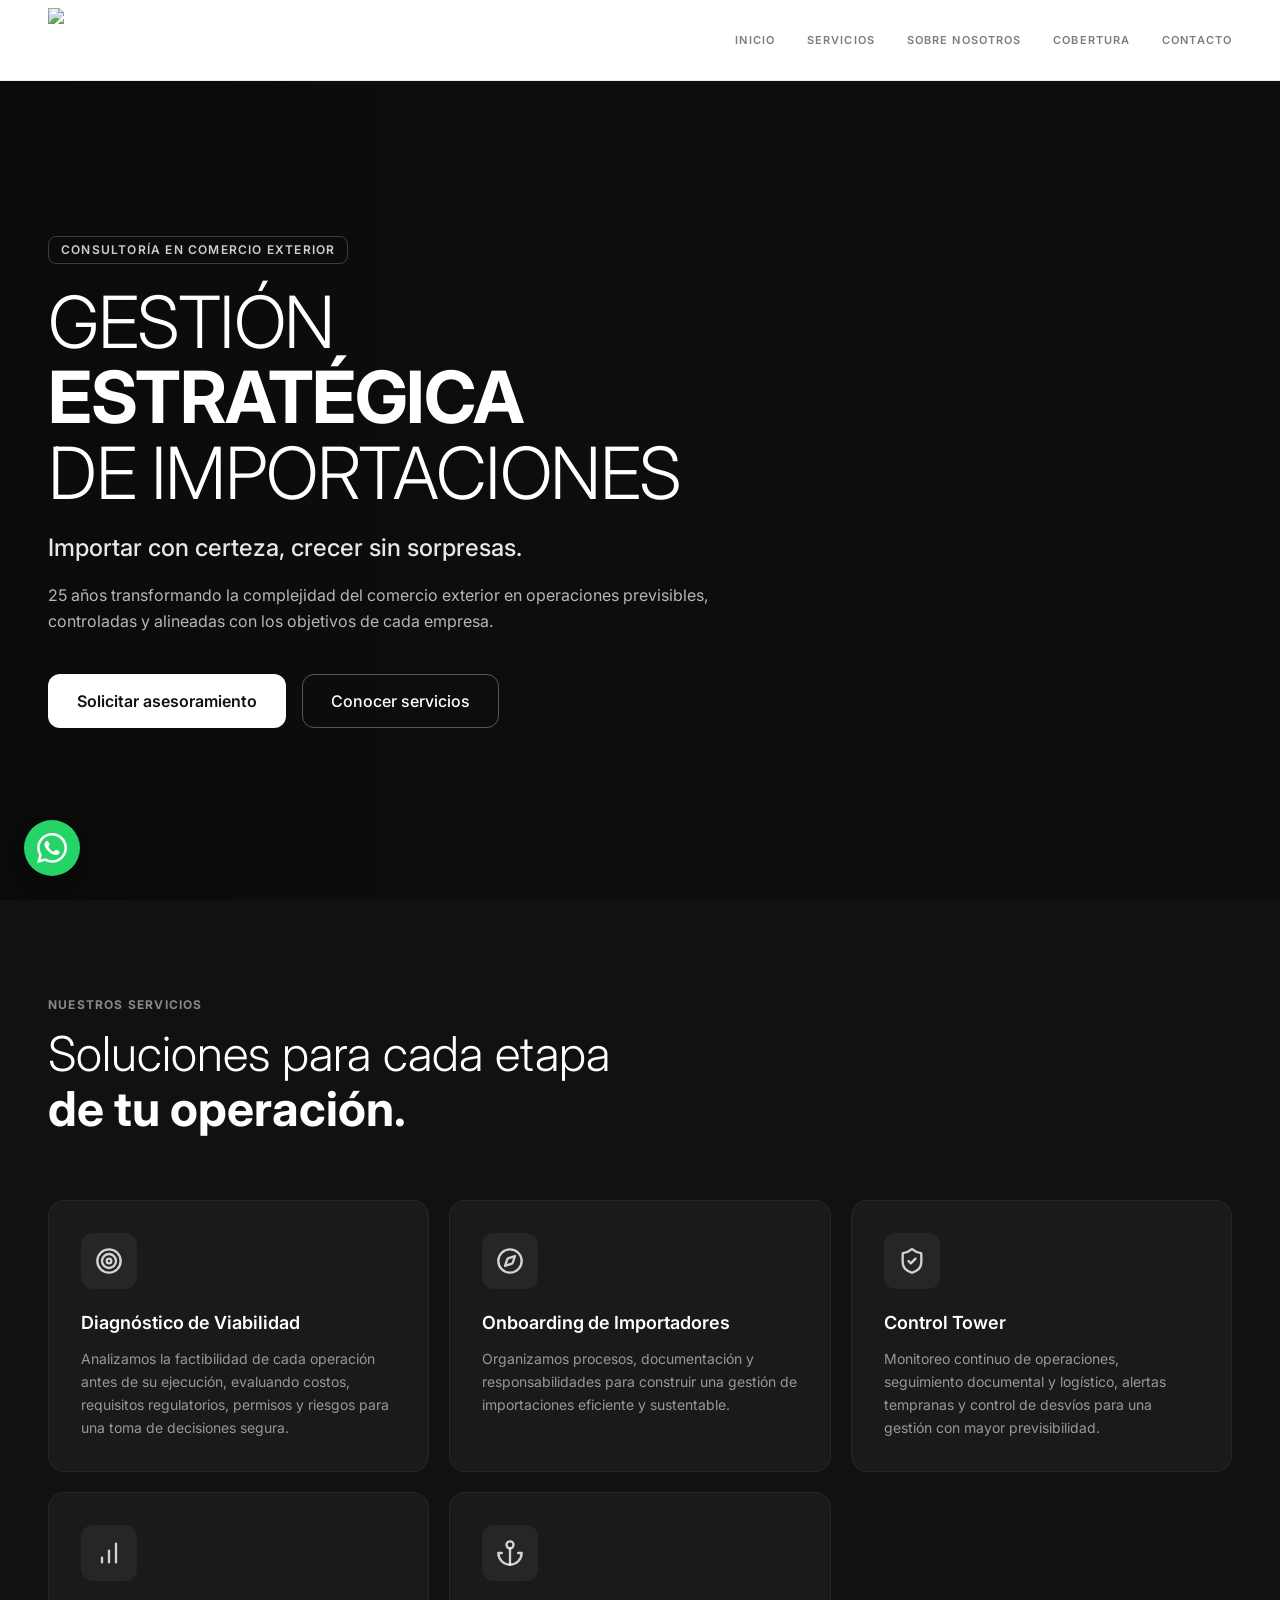
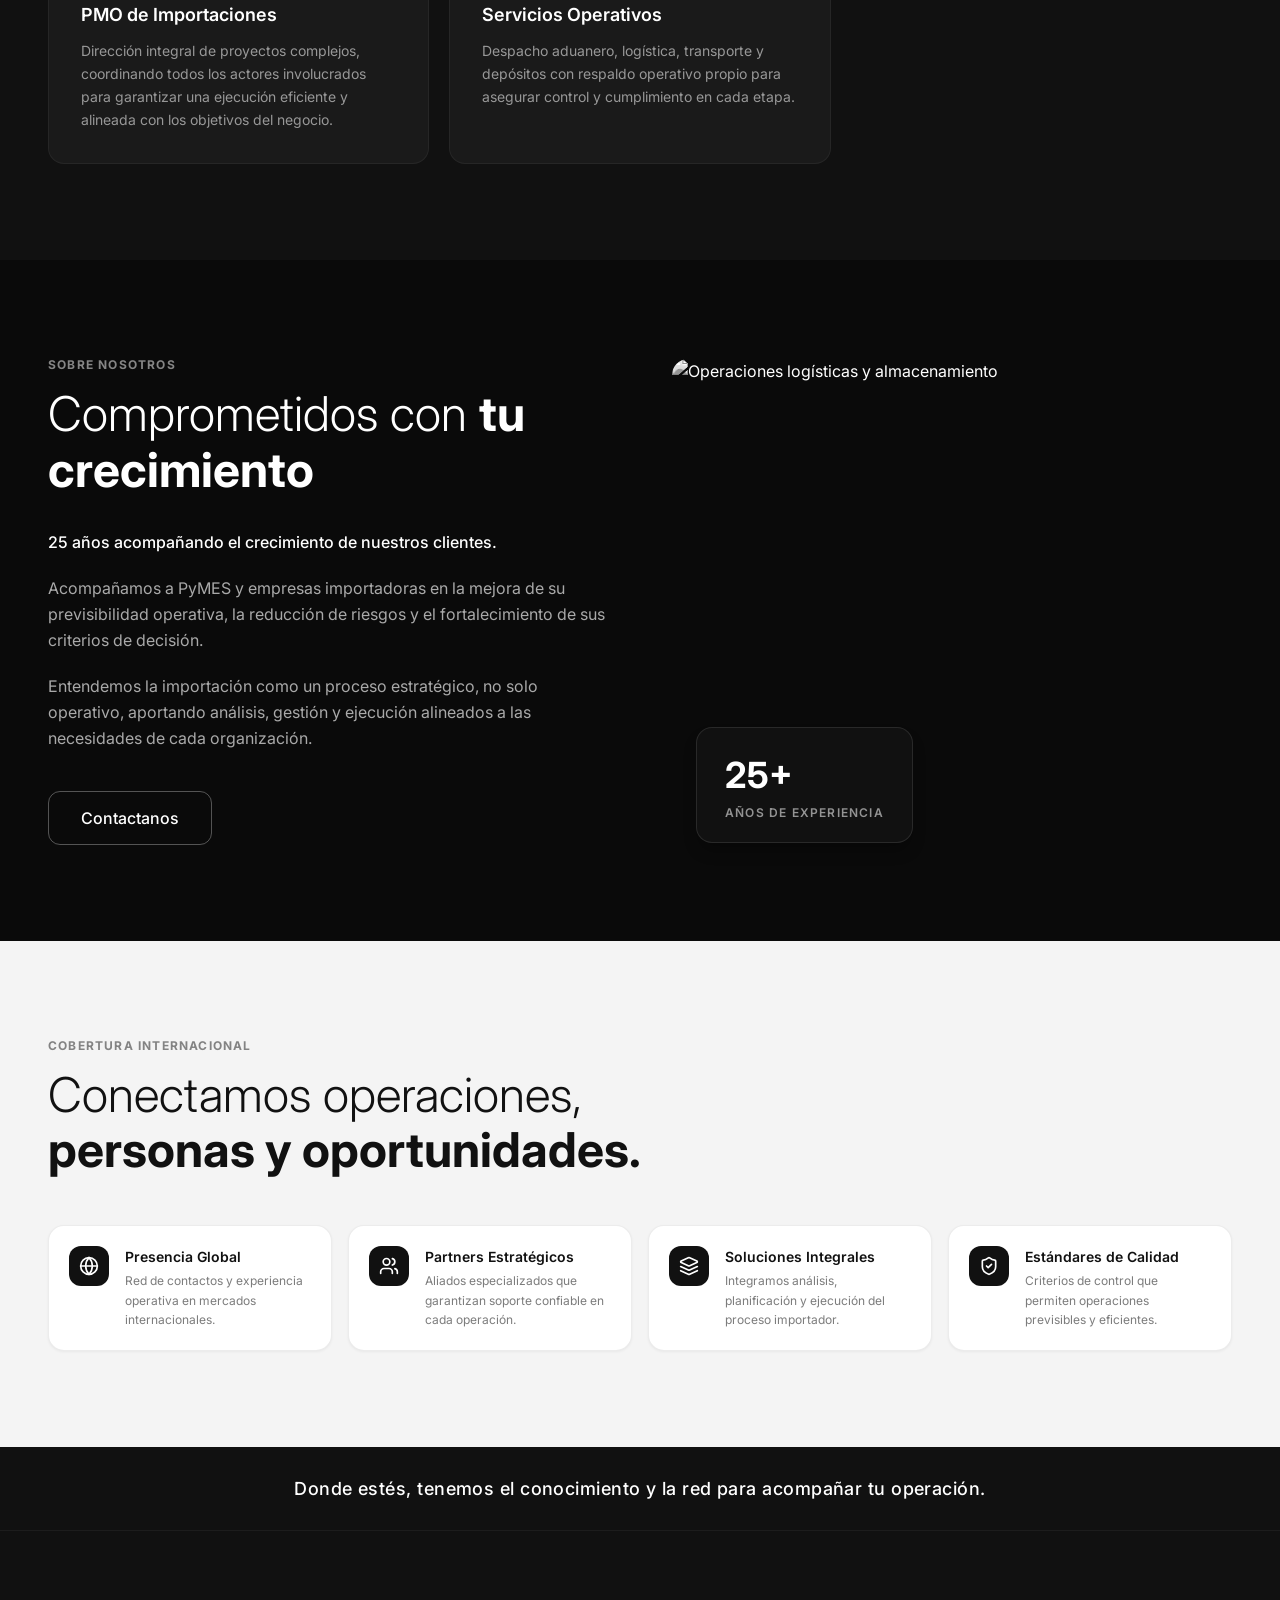
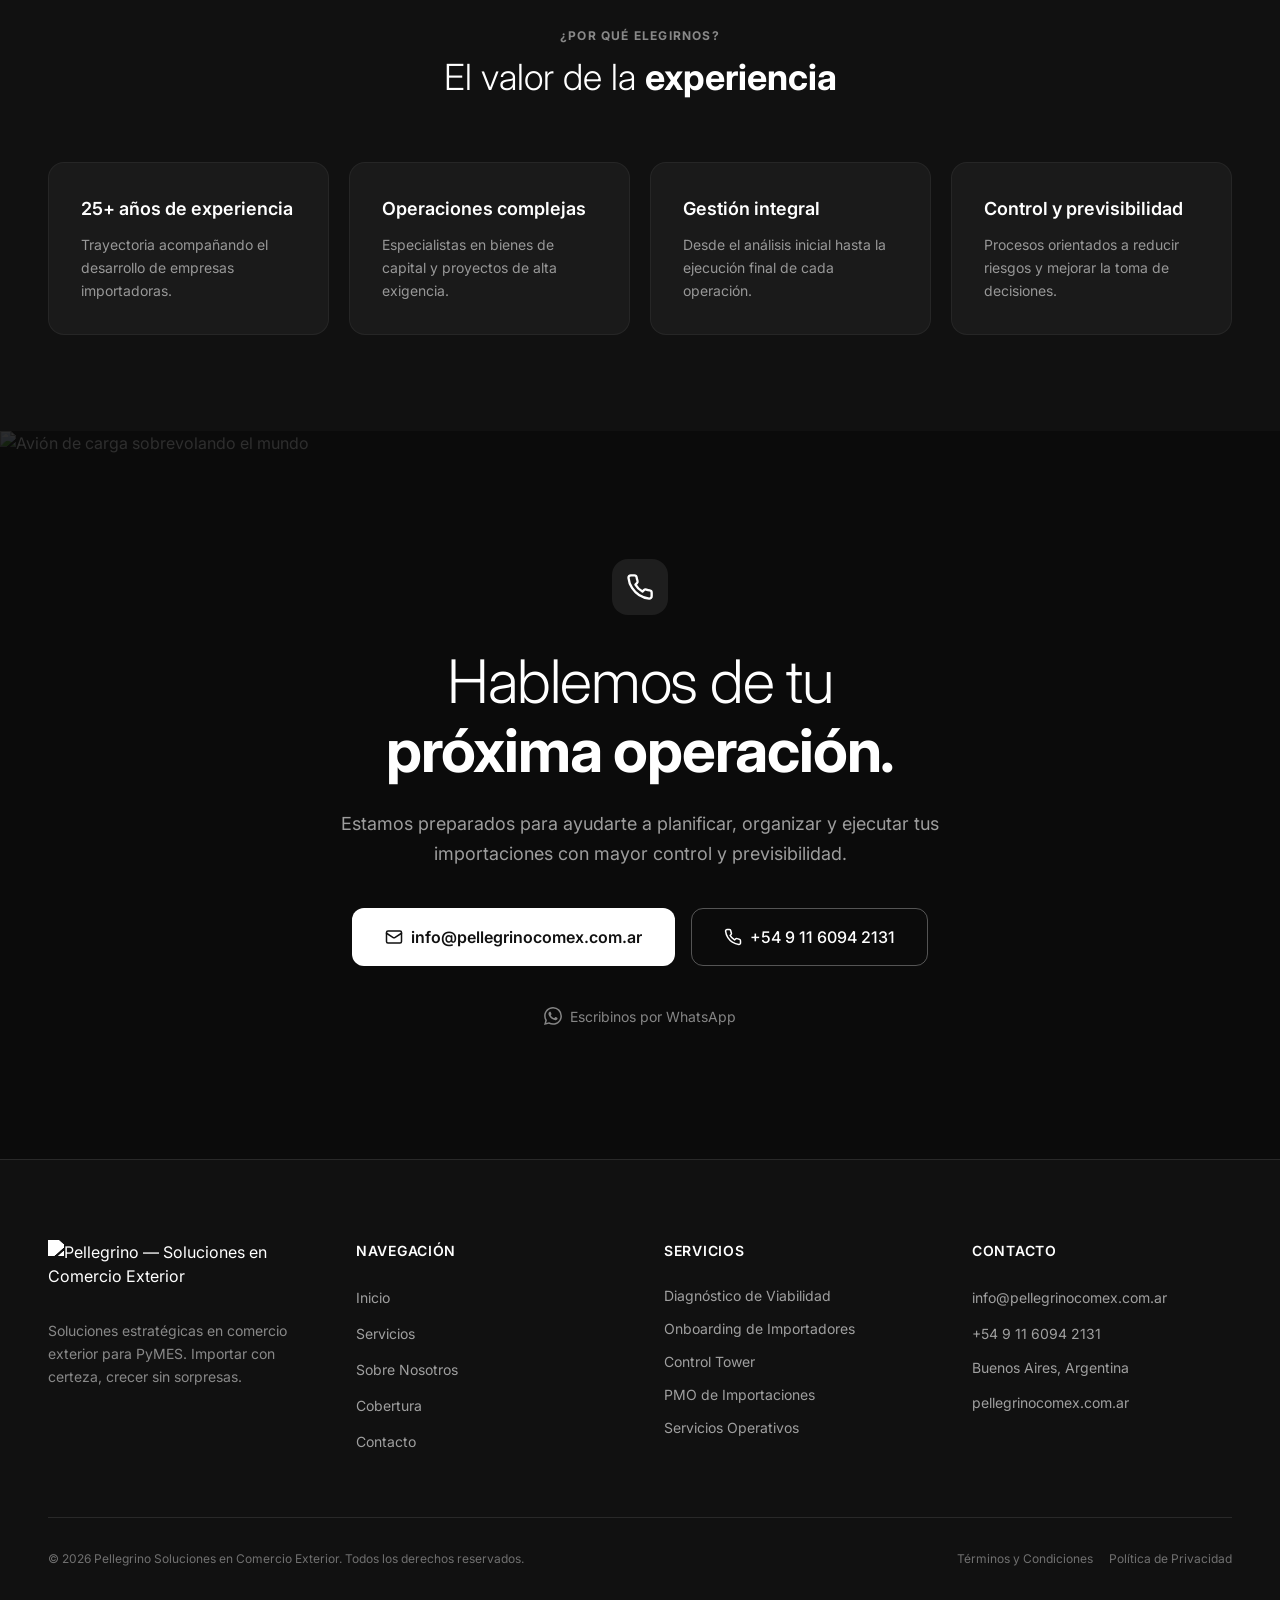
==== index.html @ 5a5967f9 "Add files via upload" ====
<!DOCTYPE html>
<html lang="es">
  <head>
    <meta charset="UTF-8" />
    <meta name="viewport" content="width=device-width, initial-scale=1.0" />
    <title>Pellegrino — Soluciones en Comercio Exterior</title>
    <meta name="description" content="25 años acompañando a PyMES en la gestión estratégica de importaciones. Importar con certeza, crecer sin sorpresas." />
    <meta name="robots" content="index, follow" />
    <meta property="og:title" content="Pellegrino — Soluciones en Comercio Exterior" />
    <meta property="og:description" content="25 años acompañando a PyMES en la gestión estratégica de importaciones." />
    <meta property="og:type" content="website" />
    <meta property="og:image" content="assets/opengraph.jpg" />
    <meta name="twitter:card" content="summary_large_image" />
    <meta name="twitter:title" content="Pellegrino — Soluciones en Comercio Exterior" />
    <meta name="twitter:description" content="25 años acompañando a PyMES en la gestión estratégica de importaciones." />
    <meta name="twitter:image" content="assets/opengraph.jpg" />
    <link rel="icon" type="image/svg+xml" href="assets/favicon.svg" />
    <link rel="preconnect" href="https://fonts.googleapis.com" />
    <link rel="preconnect" href="https://fonts.gstatic.com" crossorigin />
    <link href="https://fonts.googleapis.com/css2?family=Inter:wght@300;400;500;600;700;800&display=swap" rel="stylesheet" />
    <link rel="stylesheet" href="style.css" />
    <noscript>
      <style>
        .fade-in {
          opacity: 1 !important;
          transform: none !important;
        }
      </style>
    </noscript>
  </head>
  <body>
    <!-- ===================== NAVBAR ===================== -->
    <header class="navbar" id="navbar">
      <div class="container navbar__inner">
        <a href="#hero" class="navbar__logo" aria-label="Pellegrino — Inicio">
          <img src="assets/logo-color.png" alt="Pellegrino — Soluciones en Comercio Exterior" class="logo logo--color" />
        </a>

        <nav class="navbar__nav">
          <a href="#hero" class="navbar__link">Inicio</a>
          <a href="#servicios" class="navbar__link">Servicios</a>
          <a href="#nosotros" class="navbar__link">Sobre Nosotros</a>
          <a href="#cobertura" class="navbar__link">Cobertura</a>
          <a href="#contacto" class="navbar__link">Contacto</a>
        </nav>

        <button class="navbar__burger" id="burger" aria-label="Abrir menú" aria-expanded="false" aria-controls="mobileMenu">
          <svg class="icon-menu" width="22" height="22" viewBox="0 0 24 24" fill="none" stroke="currentColor" stroke-width="2" stroke-linecap="round" stroke-linejoin="round"><line x1="4" x2="20" y1="12" y2="12"/><line x1="4" x2="20" y1="6" y2="6"/><line x1="4" x2="20" y1="18" y2="18"/></svg>
          <svg class="icon-close" width="22" height="22" viewBox="0 0 24 24" fill="none" stroke="currentColor" stroke-width="2" stroke-linecap="round" stroke-linejoin="round"><path d="M18 6 6 18"/><path d="m6 6 12 12"/></svg>
        </button>
      </div>

      <div class="navbar__mobile" id="mobileMenu">
        <nav class="navbar__mobile-nav">
          <a href="#hero" class="navbar__mobile-link">Inicio</a>
          <a href="#servicios" class="navbar__mobile-link">Servicios</a>
          <a href="#nosotros" class="navbar__mobile-link">Sobre Nosotros</a>
          <a href="#cobertura" class="navbar__mobile-link">Cobertura</a>
          <a href="#contacto" class="navbar__mobile-link">Contacto</a>
        </nav>
      </div>
    </header>

    <!-- ===================== HERO ===================== -->
    <section id="hero" class="hero">
      <div class="hero__bg">
        <img src="assets/hero-bg.jpeg" alt="Comercio exterior — contenedores entre China y Argentina" class="hero__img" loading="eager" />
        <div class="hero__overlay-grad"></div>
        <div class="hero__overlay-dark"></div>
      </div>

      <div class="container hero__content">
        <div class="hero__inner">
          <div class="fade-in badge" data-delay="100">CONSULTORÍA EN COMERCIO EXTERIOR</div>

          <h1 class="fade-in hero__title" data-delay="200">
            GESTIÓN <span class="bold">ESTRATÉGICA</span><br />
            DE IMPORTACIONES
          </h1>

          <p class="fade-in hero__subtitle" data-delay="300">Importar con certeza, crecer sin sorpresas.</p>

          <p class="fade-in hero__desc" data-delay="400">
            25 años transformando la complejidad del comercio exterior en operaciones previsibles, controladas y alineadas con los objetivos de cada empresa.
          </p>

          <div class="fade-in hero__actions" data-delay="500">
            <a href="#contacto" class="btn btn--white">Solicitar asesoramiento</a>
            <a href="#servicios" class="btn btn--outline-light">Conocer servicios</a>
          </div>
        </div>
      </div>
    </section>

    <!-- ===================== SERVICIOS ===================== -->
    <section id="servicios" class="section section--dark">
      <div class="container">
        <div class="section__head">
          <div class="fade-in">
            <p class="eyebrow">Nuestros servicios</p>
            <h3 class="section__title">
              Soluciones para cada etapa <br />
              <span class="bold">de tu operación.</span>
            </h3>
          </div>
        </div>

        <div class="grid grid--services">
          <div class="fade-in card card--service" data-delay="0">
            <div class="card__icon">
              <svg width="28" height="28" viewBox="0 0 24 24" fill="none" stroke="currentColor" stroke-width="2" stroke-linecap="round" stroke-linejoin="round"><circle cx="12" cy="12" r="10"/><circle cx="12" cy="12" r="6"/><circle cx="12" cy="12" r="2"/></svg>
            </div>
            <h4 class="card__title">Diagnóstico de Viabilidad</h4>
            <p class="card__desc">Analizamos la factibilidad de cada operación antes de su ejecución, evaluando costos, requisitos regulatorios, permisos y riesgos para una toma de decisiones segura.</p>
          </div>

          <div class="fade-in card card--service" data-delay="80">
            <div class="card__icon">
              <svg width="28" height="28" viewBox="0 0 24 24" fill="none" stroke="currentColor" stroke-width="2" stroke-linecap="round" stroke-linejoin="round"><path d="m16.24 7.76-1.804 5.411a2 2 0 0 1-1.265 1.265L7.76 16.24l1.804-5.411a2 2 0 0 1 1.265-1.265z"/><circle cx="12" cy="12" r="10"/></svg>
            </div>
            <h4 class="card__title">Onboarding de Importadores</h4>
            <p class="card__desc">Organizamos procesos, documentación y responsabilidades para construir una gestión de importaciones eficiente y sustentable.</p>
          </div>

          <div class="fade-in card card--service" data-delay="160">
            <div class="card__icon">
              <svg width="28" height="28" viewBox="0 0 24 24" fill="none" stroke="currentColor" stroke-width="2" stroke-linecap="round" stroke-linejoin="round"><path d="M20 13c0 5-3.5 7.5-7.66 8.95a1 1 0 0 1-.67-.01C7.5 20.5 4 18 4 13V6a1 1 0 0 1 1-1c2 0 4.5-1.2 6.24-2.72a1.17 1.17 0 0 1 1.52 0C14.51 3.81 17 5 19 5a1 1 0 0 1 1 1z"/><path d="m9 12 2 2 4-4"/></svg>
            </div>
            <h4 class="card__title">Control Tower</h4>
            <p class="card__desc">Monitoreo continuo de operaciones, seguimiento documental y logístico, alertas tempranas y control de desvíos para una gestión con mayor previsibilidad.</p>
          </div>

          <div class="fade-in card card--service" data-delay="240">
            <div class="card__icon">
              <svg width="28" height="28" viewBox="0 0 24 24" fill="none" stroke="currentColor" stroke-width="2" stroke-linecap="round" stroke-linejoin="round"><line x1="12" x2="12" y1="20" y2="10"/><line x1="18" x2="18" y1="20" y2="4"/><line x1="6" x2="6" y1="20" y2="16"/></svg>
            </div>
            <h4 class="card__title">PMO de Importaciones</h4>
            <p class="card__desc">Dirección integral de proyectos complejos, coordinando todos los actores involucrados para garantizar una ejecución eficiente y alineada con los objetivos del negocio.</p>
          </div>

          <div class="fade-in card card--service" data-delay="320">
            <div class="card__icon">
              <svg width="28" height="28" viewBox="0 0 24 24" fill="none" stroke="currentColor" stroke-width="2" stroke-linecap="round" stroke-linejoin="round"><circle cx="12" cy="5" r="3"/><line x1="12" x2="12" y1="22" y2="8"/><path d="M5 12H2a10 10 0 0 0 20 0h-3"/></svg>
            </div>
            <h4 class="card__title">Servicios Operativos</h4>
            <p class="card__desc">Despacho aduanero, logística, transporte y depósitos con respaldo operativo propio para asegurar control y cumplimiento en cada etapa.</p>
          </div>
        </div>
      </div>
    </section>

    <!-- ===================== SOBRE NOSOTROS ===================== -->
    <section id="nosotros" class="section section--darker">
      <div class="container">
        <div class="about">
          <div class="about__text">
            <div class="fade-in">
              <p class="eyebrow">SOBRE NOSOTROS</p>
              <h3 class="section__title">Comprometidos con <span class="bold">tu crecimiento</span></h3>

              <div class="about__paras">
                <p><strong>25 años acompañando el crecimiento de nuestros clientes.</strong></p>
                <p>Acompañamos a PyMES y empresas importadoras en la mejora de su previsibilidad operativa, la reducción de riesgos y el fortalecimiento de sus criterios de decisión.</p>
                <p>Entendemos la importación como un proceso estratégico, no solo operativo, aportando análisis, gestión y ejecución alineados a las necesidades de cada organización.</p>
              </div>

              <a href="#contacto" class="btn btn--outline-light-hover">Contactanos</a>
            </div>
          </div>

          <div class="about__media">
            <div class="fade-in" data-direction="left">
              <div class="about__image-wrap">
                <div class="about__image">
                  <img src="https://images.unsplash.com/photo-1586528116311-ad8dd3c8310d?w=900&q=85&auto=format&fit=crop" alt="Operaciones logísticas y almacenamiento" />
                  <div class="about__image-grad"></div>
                </div>
                <div class="about__badge">
                  <div class="about__badge-num">25+</div>
                  <div class="about__badge-label">Años de experiencia</div>
                </div>
              </div>
            </div>
          </div>
        </div>
      </div>
    </section>

    <!-- ===================== COBERTURA ===================== -->
    <section id="cobertura" class="cobertura">
      <div class="container cobertura__inner">
        <div class="cobertura__head">
          <div class="fade-in">
            <p class="eyebrow eyebrow--dark">COBERTURA INTERNACIONAL</p>
            <h3 class="cobertura__title">
              Conectamos operaciones, <br />
              <span class="bold">personas y oportunidades.</span>
            </h3>
          </div>
        </div>

        <div class="grid grid--coverage">
          <div class="fade-in cov-tile" data-delay="0">
            <div class="cov-tile__icon">
              <svg width="20" height="20" viewBox="0 0 24 24" fill="none" stroke="currentColor" stroke-width="2" stroke-linecap="round" stroke-linejoin="round"><circle cx="12" cy="12" r="10"/><path d="M12 2a14.5 14.5 0 0 0 0 20 14.5 14.5 0 0 0 0-20"/><path d="M2 12h20"/></svg>
            </div>
            <div>
              <div class="cov-tile__title">Presencia Global</div>
              <div class="cov-tile__desc">Red de contactos y experiencia operativa en mercados internacionales.</div>
            </div>
          </div>

          <div class="fade-in cov-tile" data-delay="80">
            <div class="cov-tile__icon">
              <svg width="20" height="20" viewBox="0 0 24 24" fill="none" stroke="currentColor" stroke-width="2" stroke-linecap="round" stroke-linejoin="round"><path d="M16 21v-2a4 4 0 0 0-4-4H6a4 4 0 0 0-4 4v2"/><circle cx="9" cy="7" r="4"/><path d="M22 21v-2a4 4 0 0 0-3-3.87"/><path d="M16 3.13a4 4 0 0 1 0 7.75"/></svg>
            </div>
            <div>
              <div class="cov-tile__title">Partners Estratégicos</div>
              <div class="cov-tile__desc">Aliados especializados que garantizan soporte confiable en cada operación.</div>
            </div>
          </div>

          <div class="fade-in cov-tile" data-delay="160">
            <div class="cov-tile__icon">
              <svg width="20" height="20" viewBox="0 0 24 24" fill="none" stroke="currentColor" stroke-width="2" stroke-linecap="round" stroke-linejoin="round"><path d="m12.83 2.18a2 2 0 0 0-1.66 0L2.6 6.08a1 1 0 0 0 0 1.83l8.58 3.91a2 2 0 0 0 1.66 0l8.58-3.9a1 1 0 0 0 0-1.83Z"/><path d="m22 17.65-9.17 4.16a2 2 0 0 1-1.66 0L2 17.65"/><path d="m22 12.65-9.17 4.16a2 2 0 0 1-1.66 0L2 12.65"/></svg>
            </div>
            <div>
              <div class="cov-tile__title">Soluciones Integrales</div>
              <div class="cov-tile__desc">Integramos análisis, planificación y ejecución del proceso importador.</div>
            </div>
          </div>

          <div class="fade-in cov-tile" data-delay="240">
            <div class="cov-tile__icon">
              <svg width="20" height="20" viewBox="0 0 24 24" fill="none" stroke="currentColor" stroke-width="2" stroke-linecap="round" stroke-linejoin="round"><path d="M20 13c0 5-3.5 7.5-7.66 8.95a1 1 0 0 1-.67-.01C7.5 20.5 4 18 4 13V6a1 1 0 0 1 1-1c2 0 4.5-1.2 6.24-2.72a1.17 1.17 0 0 1 1.52 0C14.51 3.81 17 5 19 5a1 1 0 0 1 1 1z"/><path d="m9 12 2 2 4-4"/></svg>
            </div>
            <div>
              <div class="cov-tile__title">Estándares de Calidad</div>
              <div class="cov-tile__desc">Criterios de control que permiten operaciones previsibles y eficientes.</div>
            </div>
          </div>
        </div>
      </div>

      <div class="cobertura__banner">
        <div class="container">
          <p class="fade-in cobertura__banner-text">
            Donde estés, tenemos el conocimiento y la red para acompañar tu operación.
          </p>
        </div>
      </div>
    </section>

    <!-- ===================== DIFERENCIAL ===================== -->
    <section class="section section--dark section--bordered">
      <div class="container">
        <div class="section__head section__head--center section__head--narrow">
          <div class="fade-in">
            <p class="eyebrow">¿POR QUÉ ELEGIRNOS?</p>
            <h3 class="section__title section__title--sm">El valor de la <span class="bold">experiencia</span></h3>
          </div>
        </div>

        <div class="grid grid--stats">
          <div class="fade-in card card--stat" data-delay="0">
            <h4 class="card__title">25+ años de experiencia</h4>
            <p class="card__desc">Trayectoria acompañando el desarrollo de empresas importadoras.</p>
          </div>
          <div class="fade-in card card--stat" data-delay="80">
            <h4 class="card__title">Operaciones complejas</h4>
            <p class="card__desc">Especialistas en bienes de capital y proyectos de alta exigencia.</p>
          </div>
          <div class="fade-in card card--stat" data-delay="160">
            <h4 class="card__title">Gestión integral</h4>
            <p class="card__desc">Desde el análisis inicial hasta la ejecución final de cada operación.</p>
          </div>
          <div class="fade-in card card--stat" data-delay="240">
            <h4 class="card__title">Control y previsibilidad</h4>
            <p class="card__desc">Procesos orientados a reducir riesgos y mejorar la toma de decisiones.</p>
          </div>
        </div>
      </div>
    </section>

    <!-- ===================== CONTACTO ===================== -->
    <section id="contacto" class="contacto">
      <div class="contacto__bg">
        <img src="https://images.unsplash.com/photo-1436491865332-7a61a109cc05?w=1920&q=85&auto=format&fit=crop" alt="Avión de carga sobrevolando el mundo" />
        <div class="contacto__overlay"></div>
      </div>

      <div class="container contacto__content">
        <div class="fade-in contacto__inner">
          <div class="contacto__icon">
            <svg width="28" height="28" viewBox="0 0 24 24" fill="none" stroke="currentColor" stroke-width="2" stroke-linecap="round" stroke-linejoin="round"><path d="M22 16.92v3a2 2 0 0 1-2.18 2 19.79 19.79 0 0 1-8.63-3.07 19.5 19.5 0 0 1-6-6 19.79 19.79 0 0 1-3.07-8.67A2 2 0 0 1 4.11 2h3a2 2 0 0 1 2 1.72 12.84 12.84 0 0 0 .7 2.81 2 2 0 0 1-.45 2.11L8.09 9.91a16 16 0 0 0 6 6l1.27-1.27a2 2 0 0 1 2.11-.45 12.84 12.84 0 0 0 2.81.7A2 2 0 0 1 22 16.92z" /></svg>
          </div>

          <h2 class="contacto__title">
            Hablemos de tu <br class="hide-mobile" />
            <span class="bold">próxima operación.</span>
          </h2>

          <p class="contacto__desc">
            Estamos preparados para ayudarte a planificar, organizar y ejecutar tus importaciones con mayor control y previsibilidad.
          </p>

          <div class="contacto__actions">
            <a href="mailto:info@pellegrinocomex.com.ar" class="btn btn--white btn--lg">
              <svg width="18" height="18" viewBox="0 0 24 24" fill="none" stroke="currentColor" stroke-width="2" stroke-linecap="round" stroke-linejoin="round"><rect width="20" height="16" x="2" y="4" rx="2"/><path d="m22 7-8.97 5.7a1.94 1.94 0 0 1-2.06 0L2 7"/></svg>
              info@pellegrinocomex.com.ar
            </a>
            <a href="tel:+5491160942131" class="btn btn--outline-light btn--lg">
              <svg width="18" height="18" viewBox="0 0 24 24" fill="none" stroke="currentColor" stroke-width="2" stroke-linecap="round" stroke-linejoin="round"><path d="M22 16.92v3a2 2 0 0 1-2.18 2 19.79 19.79 0 0 1-8.63-3.07 19.5 19.5 0 0 1-6-6 19.79 19.79 0 0 1-3.07-8.67A2 2 0 0 1 4.11 2h3a2 2 0 0 1 2 1.72 12.84 12.84 0 0 0 .7 2.81 2 2 0 0 1-.45 2.11L8.09 9.91a16 16 0 0 0 6 6l1.27-1.27a2 2 0 0 1 2.11-.45 12.84 12.84 0 0 0 2.81.7A2 2 0 0 1 22 16.92z" /></svg>
              +54 9 11 6094 2131
            </a>
          </div>

          <a href="https://wa.me/5491160942131?text=%C2%A1Hola!%20Quisiera%20contactarme%20con%20un%20asesor." target="_blank" rel="noopener noreferrer" class="contacto__wa">
            <svg width="18" height="18" viewBox="0 0 24 24" fill="currentColor"><path d="M17.472 14.382c-.297-.149-1.758-.867-2.03-.967-.273-.099-.471-.148-.67.15-.197.297-.767.966-.94 1.164-.173.199-.347.223-.644.075-.297-.15-1.255-.463-2.39-1.475-.883-.788-1.48-1.761-1.653-2.059-.173-.297-.018-.458.13-.606.134-.133.298-.347.446-.52.149-.174.198-.298.298-.497.099-.198.05-.371-.025-.52-.075-.149-.669-1.612-.916-2.207-.242-.579-.487-.5-.669-.51-.173-.008-.371-.01-.57-.01-.198 0-.52.074-.792.372-.272.297-1.04 1.016-1.04 2.479 0 1.462 1.065 2.875 1.213 3.074.149.198 2.096 3.2 5.077 4.487.709.306 1.262.489 1.694.625.712.227 1.36.195 1.871.118.571-.085 1.758-.719 2.006-1.413.248-.694.248-1.289.173-1.413-.074-.124-.272-.198-.57-.347m-5.421 7.403h-.004a9.87 9.87 0 0 1-5.031-1.378l-.361-.214-3.741.982.998-3.648-.235-.374a9.86 9.86 0 0 1-1.51-5.26c.001-5.45 4.436-9.884 9.888-9.884 2.64 0 5.122 1.03 6.988 2.898a9.825 9.825 0 0 1 2.893 6.994c-.003 5.45-4.437 9.884-9.885 9.884m8.413-18.297A11.815 11.815 0 0 0 12.05 0C5.495 0 .16 5.335.157 11.892c0 2.096.547 4.142 1.588 5.945L.057 24l6.305-1.654a11.882 11.882 0 0 0 5.683 1.448h.005c6.554 0 11.89-5.335 11.893-11.893a11.821 11.821 0 0 0-3.48-8.413z"/></svg>
            Escribinos por WhatsApp
          </a>
        </div>
      </div>
    </section>

    <!-- ===================== FOOTER ===================== -->
    <footer class="footer">
      <div class="container">
        <div class="footer__grid">
          <div class="footer__brand">
            <div class="footer__logo">
              <img src="assets/logo-transparent.png" alt="Pellegrino — Soluciones en Comercio Exterior" class="logo logo--transparent" />
            </div>
            <p class="footer__tagline">
              Soluciones estratégicas en comercio exterior para PyMES. Importar con certeza, crecer sin sorpresas.
            </p>
          </div>

          <div class="footer__col">
            <h4 class="footer__heading">Navegación</h4>
            <ul class="footer__list">
              <li><a href="#hero" class="footer__link">Inicio</a></li>
              <li><a href="#servicios" class="footer__link">Servicios</a></li>
              <li><a href="#nosotros" class="footer__link">Sobre Nosotros</a></li>
              <li><a href="#cobertura" class="footer__link">Cobertura</a></li>
              <li><a href="#contacto" class="footer__link">Contacto</a></li>
            </ul>
          </div>

          <div class="footer__col">
            <h4 class="footer__heading">Servicios</h4>
            <ul class="footer__list">
              <li class="footer__item">Diagnóstico de Viabilidad</li>
              <li class="footer__item">Onboarding de Importadores</li>
              <li class="footer__item">Control Tower</li>
              <li class="footer__item">PMO de Importaciones</li>
              <li class="footer__item">Servicios Operativos</li>
            </ul>
          </div>

          <div class="footer__col">
            <h4 class="footer__heading">Contacto</h4>
            <ul class="footer__list">
              <li><a href="mailto:info@pellegrinocomex.com.ar" class="footer__link">info@pellegrinocomex.com.ar</a></li>
              <li><a href="tel:+5491160942131" class="footer__link">+54 9 11 6094 2131</a></li>
              <li class="footer__item">Buenos Aires, Argentina</li>
              <li><a href="https://wa.me/5491160942131?text=%C2%A1Hola!%20Quisiera%20contactarme%20con%20un%20asesor." target="_blank" rel="noopener noreferrer" class="footer__link">pellegrinocomex.com.ar</a></li>
            </ul>
          </div>
        </div>

        <div class="footer__bottom">
          <p class="footer__copy">© <span id="year"></span> Pellegrino Soluciones en Comercio Exterior. Todos los derechos reservados.</p>
          <div class="footer__legal">
            <a href="#" class="footer__legal-link">Términos y Condiciones</a>
            <a href="#" class="footer__legal-link">Política de Privacidad</a>
          </div>
        </div>
      </div>
    </footer>

    <!-- ===================== WHATSAPP FLOATING ===================== -->
    <a href="https://wa.me/5491160942131?text=%C2%A1Hola!%20Quisiera%20contactarme%20con%20un%20asesor." target="_blank" rel="noopener noreferrer" class="whatsapp-fab" aria-label="Escribinos por WhatsApp">
      <svg width="30" height="30" viewBox="0 0 24 24" fill="currentColor"><path d="M17.472 14.382c-.297-.149-1.758-.867-2.03-.967-.273-.099-.471-.148-.67.15-.197.297-.767.966-.94 1.164-.173.199-.347.223-.644.075-.297-.15-1.255-.463-2.39-1.475-.883-.788-1.48-1.761-1.653-2.059-.173-.297-.018-.458.13-.606.134-.133.298-.347.446-.52.149-.174.198-.298.298-.497.099-.198.05-.371-.025-.52-.075-.149-.669-1.612-.916-2.207-.242-.579-.487-.5-.669-.51-.173-.008-.371-.01-.57-.01-.198 0-.52.074-.792.372-.272.297-1.04 1.016-1.04 2.479 0 1.462 1.065 2.875 1.213 3.074.149.198 2.096 3.2 5.077 4.487.709.306 1.262.489 1.694.625.712.227 1.36.195 1.871.118.571-.085 1.758-.719 2.006-1.413.248-.694.248-1.289.173-1.413-.074-.124-.272-.198-.57-.347m-5.421 7.403h-.004a9.87 9.87 0 0 1-5.031-1.378l-.361-.214-3.741.982.998-3.648-.235-.374a9.86 9.86 0 0 1-1.51-5.26c.001-5.45 4.436-9.884 9.888-9.884 2.64 0 5.122 1.03 6.988 2.898a9.825 9.825 0 0 1 2.893 6.994c-.003 5.45-4.437 9.884-9.885 9.884m8.413-18.297A11.815 11.815 0 0 0 12.05 0C5.495 0 .16 5.335.157 11.892c0 2.096.547 4.142 1.588 5.945L.057 24l6.305-1.654a11.882 11.882 0 0 0 5.683 1.448h.005c6.554 0 11.89-5.335 11.893-11.893a11.821 11.821 0 0 0-3.48-8.413z"/></svg>
    </a>

    <script src="script.js"></script>
  </body>
</html>
---- style.css ----
/* ===================== RESET & BASE ===================== */
*,
*::before,
*::after {
  box-sizing: border-box;
  margin: 0;
  padding: 0;
}

html {
  scroll-behavior: smooth;
  -webkit-text-size-adjust: 100%;
}

body {
  font-family: "Inter", system-ui, -apple-system, sans-serif;
  background-color: #111111;
  color: #ffffff;
  line-height: 1.5;
  -webkit-font-smoothing: antialiased;
  -moz-osx-font-smoothing: grayscale;
  overflow-x: hidden;
}

img {
  display: block;
  max-width: 100%;
}

a {
  text-decoration: none;
  color: inherit;
}

ul {
  list-style: none;
}

.bold {
  font-weight: 700;
}

.hide-mobile {
  display: none;
}

/* ===================== LAYOUT ===================== */
.container {
  width: 100%;
  max-width: 1280px;
  margin: 0 auto;
  padding-left: 1.5rem;
  padding-right: 1.5rem;
}

@media (min-width: 768px) {
  .container {
    padding-left: 3rem;
    padding-right: 3rem;
  }
  .hide-mobile {
    display: block;
  }
}

.section {
  padding-top: 6rem;
  padding-bottom: 6rem;
}

.section--dark {
  background-color: #111111;
}

.section--darker {
  background-color: #0a0a0a;
}

.section--bordered {
  border-top: 1px solid rgba(255, 255, 255, 0.05);
}

/* ===================== SHARED HEADINGS ===================== */
.eyebrow {
  font-size: 0.75rem;
  font-weight: 700;
  color: rgba(255, 255, 255, 0.5);
  letter-spacing: 0.1em;
  text-transform: uppercase;
  margin-bottom: 0.75rem;
}

.eyebrow--dark {
  color: rgba(17, 17, 17, 0.5);
}

.section__head {
  display: flex;
  flex-direction: column;
  justify-content: space-between;
  align-items: flex-start;
  margin-bottom: 4rem;
}

.section__head--center {
  text-align: center;
  align-items: center;
}

.section__head--center > div {
  max-width: 48rem;
  margin: 0 auto;
}

.section__title {
  font-size: 1.875rem;
  font-weight: 300;
  color: #ffffff;
  line-height: 1.15;
}

.section__title--dark {
  color: #111111;
}

.section__title--sm {
  font-size: 1.875rem;
}

@media (min-width: 768px) {
  .section__head {
    flex-direction: row;
    align-items: flex-end;
  }
  .section__title {
    font-size: 3rem;
  }
  .section__title--sm {
    font-size: 2.25rem;
  }
}

/* ===================== BUTTONS ===================== */
.btn {
  display: inline-flex;
  align-items: center;
  justify-content: center;
  gap: 0.5rem;
  padding: 0.875rem 1.75rem;
  border-radius: 0.75rem;
  font-size: 0.875rem;
  font-weight: 600;
  cursor: pointer;
  transition: background-color 0.2s ease, color 0.2s ease, border-color 0.2s ease;
  text-align: center;
  border: 1px solid transparent;
}

@media (min-width: 640px) {
  .btn {
    font-size: 1rem;
  }
}

.btn--lg {
  padding: 1rem 2rem;
  font-size: 1rem;
}

.btn--white {
  background-color: #ffffff;
  color: #111111;
}

.btn--white:hover {
  background-color: #f3f4f6;
}

.btn--outline-light {
  border: 1px solid rgba(255, 255, 255, 0.3);
  color: #ffffff;
  font-weight: 500;
}

.btn--outline-light:hover {
  background-color: rgba(255, 255, 255, 0.1);
}

.btn--outline-light-hover {
  display: inline-block;
  padding: 0.875rem 2rem;
  border: 1px solid rgba(255, 255, 255, 0.3);
  color: #ffffff;
  font-weight: 500;
  border-radius: 0.75rem;
  transition: background-color 0.2s ease, color 0.2s ease;
}

.btn--outline-light-hover:hover {
  background-color: #ffffff;
  color: #000000;
}

/* ===================== NAVBAR ===================== */
.navbar {
  position: fixed;
  top: 0;
  left: 0;
  right: 0;
  z-index: 50;
  background-color: #ffffff;
  border-bottom: 1px solid rgba(0, 0, 0, 0.08);
  transition: box-shadow 0.3s ease, border-color 0.3s ease;
}

.navbar.is-scrolled {
  border-bottom-color: rgba(0, 0, 0, 0.1);
  box-shadow: 0 1px 2px 0 rgba(0, 0, 0, 0.05);
}

.navbar__inner {
  display: flex;
  align-items: center;
  justify-content: space-between;
  padding-top: 0.5rem;
  padding-bottom: 0.5rem;
}

.navbar__logo {
  display: flex;
  align-items: center;
  z-index: 50;
  flex-shrink: 0;
}

.logo--color {
  height: 4rem;
  width: auto;
  object-fit: contain;
}

.navbar__nav {
  display: none;
  align-items: center;
  gap: 1.5rem;
}

.navbar__link {
  font-size: 11px;
  font-weight: 600;
  color: rgba(17, 17, 17, 0.55);
  letter-spacing: 0.1em;
  text-transform: uppercase;
  transition: color 0.2s ease;
}

.navbar__link:hover {
  color: #111111;
}

.navbar__burger {
  display: inline-flex;
  align-items: center;
  justify-content: center;
  color: #111111;
  background: none;
  border: none;
  z-index: 50;
  padding: 0.5rem;
  border-radius: 0.5rem;
  cursor: pointer;
  transition: background-color 0.2s ease;
}

.navbar__burger:hover {
  background-color: rgba(0, 0, 0, 0.05);
}

.navbar__burger .icon-close {
  display: none;
}

.navbar.is-menu-open .navbar__burger .icon-menu {
  display: none;
}

.navbar.is-menu-open .navbar__burger .icon-close {
  display: block;
}

.navbar__mobile {
  overflow: hidden;
  max-height: 0;
  opacity: 0;
  background-color: #ffffff;
  border-top: 1px solid rgba(0, 0, 0, 0.08);
  transition: max-height 0.3s ease-in-out, opacity 0.3s ease-in-out;
}

.navbar.is-menu-open .navbar__mobile {
  max-height: 20rem;
  opacity: 1;
}

.navbar__mobile-nav {
  display: flex;
  flex-direction: column;
  padding: 0.75rem 1.5rem;
}

.navbar__mobile-link {
  padding: 0.75rem 0;
  font-size: 0.875rem;
  font-weight: 500;
  color: rgba(17, 17, 17, 0.7);
  letter-spacing: 0.025em;
  border-bottom: 1px solid rgba(0, 0, 0, 0.05);
  transition: color 0.2s ease;
}

.navbar__mobile-link:last-child {
  border-bottom: 0;
}

.navbar__mobile-link:hover {
  color: #111111;
}

@media (min-width: 768px) {
  .navbar__nav {
    display: flex;
  }
  .navbar__burger,
  .navbar__mobile {
    display: none;
  }
}

@media (min-width: 1024px) {
  .navbar__nav {
    gap: 2rem;
  }
}

/* ===================== HERO ===================== */
.hero {
  position: relative;
  min-height: 100dvh;
  display: flex;
  align-items: center;
  justify-content: center;
}

.hero__bg {
  position: absolute;
  inset: 0;
  z-index: 0;
}

.hero__img {
  position: absolute;
  inset: 0;
  width: 100%;
  height: 100%;
  object-fit: cover;
  object-position: center;
}

.hero__overlay-grad {
  position: absolute;
  inset: 0;
  background: linear-gradient(
    to right,
    rgba(10, 10, 10, 0.75),
    rgba(10, 10, 10, 0.4) 50%,
    rgba(10, 10, 10, 0.1)
  );
}

.hero__overlay-dark {
  position: absolute;
  inset: 0;
  background-color: rgba(0, 0, 0, 0.1);
}

.hero__content {
  position: relative;
  z-index: 10;
  display: flex;
  flex-direction: column;
  align-items: flex-start;
  padding-top: 9rem;
  padding-bottom: 5rem;
}

.hero__inner {
  max-width: 48rem;
  width: 100%;
}

.badge {
  display: inline-block;
  padding: 0.25rem 0.75rem;
  border: 1px solid rgba(255, 255, 255, 0.2);
  color: rgba(255, 255, 255, 0.8);
  font-size: 10px;
  font-weight: 600;
  letter-spacing: 0.1em;
  margin-bottom: 1.25rem;
  border-radius: 0.5rem;
}

.hero__title {
  font-size: 1.875rem;
  font-weight: 300;
  color: #ffffff;
  line-height: 1.05;
  margin-bottom: 1.25rem;
  letter-spacing: -0.02em;
}

.hero__subtitle {
  font-size: 1rem;
  color: rgba(255, 255, 255, 0.9);
  font-weight: 500;
  margin-bottom: 1rem;
}

.hero__desc {
  font-size: 0.875rem;
  color: rgba(255, 255, 255, 0.7);
  max-width: 42rem;
  margin-bottom: 2.5rem;
  line-height: 1.625;
}

.hero__actions {
  display: flex;
  flex-direction: column;
  gap: 0.75rem;
}

@media (min-width: 640px) {
  .badge {
    font-size: 0.75rem;
  }
  .hero__title {
    font-size: 2.25rem;
  }
  .hero__subtitle {
    font-size: 1.125rem;
  }
  .hero__actions {
    flex-direction: row;
    gap: 1rem;
  }
}

@media (min-width: 768px) {
  .hero__content {
    padding-top: 10rem;
    padding-bottom: 6rem;
  }
  .hero__title {
    font-size: 3.75rem;
  }
  .hero__subtitle {
    font-size: 1.5rem;
  }
  .hero__desc {
    font-size: 1rem;
  }
}

@media (min-width: 1024px) {
  .hero__title {
    font-size: 4.5rem;
  }
}

/* ===================== GRID ===================== */
.grid {
  display: grid;
  gap: 1.25rem;
}

.grid--services {
  grid-template-columns: 1fr;
}

.grid--coverage {
  grid-template-columns: 1fr;
}

.grid--stats {
  grid-template-columns: 1fr;
}

@media (min-width: 640px) {
  .grid--coverage {
    grid-template-columns: repeat(2, 1fr);
  }
}

@media (min-width: 768px) {
  .grid--services {
    grid-template-columns: repeat(2, 1fr);
  }
  .grid--stats {
    grid-template-columns: repeat(2, 1fr);
  }
}

@media (min-width: 1024px) {
  .grid--services {
    grid-template-columns: repeat(3, 1fr);
  }
  .grid--coverage {
    grid-template-columns: repeat(4, 1fr);
  }
  .grid--stats {
    grid-template-columns: repeat(4, 1fr);
  }
}

/* ===================== CARDS (Servicios / Diferencial) ===================== */
.card {
  border-radius: 1rem;
  padding: 2rem;
  height: 100%;
}

.card--service {
  background-color: #1a1a1a;
  border: 1px solid rgba(255, 255, 255, 0.05);
  transition: background-color 0.2s ease;
  cursor: default;
}

.card--service:hover {
  background-color: #222222;
}

.card__icon {
  margin-bottom: 1.25rem;
  padding: 0.875rem;
  background-color: rgba(255, 255, 255, 0.05);
  display: inline-flex;
  border-radius: 0.75rem;
  color: rgba(255, 255, 255, 0.8);
  transition: transform 0.2s ease;
}

.card--service:hover .card__icon {
  transform: scale(1.1);
}

.card__title {
  font-size: 1.125rem;
  font-weight: 600;
  color: #ffffff;
  margin-bottom: 0.75rem;
}

.card__desc {
  color: rgba(255, 255, 255, 0.55);
  line-height: 1.625;
  font-size: 0.875rem;
}

.card--stat {
  background-color: #1a1a1a;
  border: 1px solid rgba(255, 255, 255, 0.05);
  transition: border-color 0.2s ease;
}

.card--stat:hover {
  border-color: rgba(255, 255, 255, 0.2);
}

.section__head--narrow > div {
  max-width: 48rem;
}

/* ===================== SOBRE NOSOTROS ===================== */
.about {
  display: grid;
  grid-template-columns: 1fr;
  gap: 4rem;
  align-items: center;
}

.about__text {
  order: 2;
}

.about__media {
  order: 1;
}

.about__paras {
  display: flex;
  flex-direction: column;
  gap: 1.25rem;
  color: rgba(255, 255, 255, 0.65);
  font-size: 1rem;
  line-height: 1.625;
  margin-top: 2rem;
  margin-bottom: 2.5rem;
}

.about__paras strong {
  color: #ffffff;
  font-weight: 500;
}

.about .section__title {
  margin-bottom: 0;
}

.about__image-wrap {
  position: relative;
  padding-bottom: 4rem;
}

.about__image {
  position: relative;
  border-radius: 1rem;
  overflow: hidden;
}

.about__image img {
  width: 100%;
  height: auto;
  object-fit: cover;
  aspect-ratio: 4 / 3;
  filter: grayscale(1) contrast(1.1);
}

.about__image-grad {
  position: absolute;
  inset: 0;
  background: linear-gradient(
    to top,
    rgba(10, 10, 10, 0.5),
    transparent 50%
  );
  pointer-events: none;
  border-radius: 1rem;
}

.about__badge {
  position: absolute;
  bottom: 0;
  left: 1.5rem;
  background-color: #111111;
  padding: 1.25rem 1.75rem;
  border-radius: 1rem;
  border: 1px solid rgba(255, 255, 255, 0.1);
  z-index: 20;
  box-shadow: 0 10px 15px -3px rgba(0, 0, 0, 0.3);
}

.about__badge-num {
  font-size: 2.25rem;
  font-weight: 700;
  color: #ffffff;
  margin-bottom: 0.125rem;
}

.about__badge-label {
  font-size: 0.75rem;
  color: rgba(255, 255, 255, 0.55);
  text-transform: uppercase;
  letter-spacing: 0.1em;
  font-weight: 600;
  white-space: nowrap;
}

@media (min-width: 1024px) {
  .about {
    grid-template-columns: repeat(2, 1fr);
  }
  .about__text {
    order: 1;
  }
  .about__media {
    order: 2;
  }
}

/* ===================== COBERTURA ===================== */
.cobertura {
  position: relative;
  overflow: hidden;
  background-color: #f4f4f4;
  color: #111111;
}

.cobertura__inner {
  position: relative;
  z-index: 10;
  padding-top: 6rem;
  padding-bottom: 6rem;
}

.cobertura__head {
  max-width: 48rem;
  margin-bottom: 3rem;
}

.cobertura__title {
  font-size: 1.875rem;
  font-weight: 300;
  line-height: 1.15;
  color: #111111;
}

.grid--coverage {
  gap: 1rem;
}

.cov-tile {
  background-color: #ffffff;
  border-radius: 1rem;
  padding: 1.25rem;
  border: 1px solid rgba(17, 17, 17, 0.08);
  box-shadow: 0 1px 3px 0 rgba(0, 0, 0, 0.05);
  display: flex;
  align-items: flex-start;
  gap: 1rem;
  height: 100%;
}

.cov-tile__icon {
  width: 2.5rem;
  height: 2.5rem;
  border-radius: 0.75rem;
  background-color: #111111;
  color: #ffffff;
  display: flex;
  align-items: center;
  justify-content: center;
  flex-shrink: 0;
}

.cov-tile__title {
  font-weight: 600;
  font-size: 0.875rem;
  margin-bottom: 0.25rem;
}

.cov-tile__desc {
  font-size: 0.75rem;
  color: rgba(17, 17, 17, 0.55);
  line-height: 1.625;
}

.cobertura__banner {
  background-color: #111111;
  color: #ffffff;
  padding-top: 1.75rem;
  padding-bottom: 1.75rem;
}

.cobertura__banner-text {
  text-align: center;
  font-size: 1rem;
  font-weight: 500;
  letter-spacing: 0.025em;
}

@media (min-width: 768px) {
  .cobertura__title {
    font-size: 3rem;
  }
  .cobertura__banner-text {
    font-size: 1.125rem;
  }
}

/* ===================== CONTACTO ===================== */
.contacto {
  position: relative;
  padding-top: 8rem;
  padding-bottom: 8rem;
  overflow: hidden;
}

.contacto__bg {
  position: absolute;
  inset: 0;
  z-index: 0;
}

.contacto__bg img {
  width: 100%;
  height: 100%;
  object-fit: cover;
  object-position: center;
}

.contacto__overlay {
  position: absolute;
  inset: 0;
  background-color: rgba(10, 10, 10, 0.85);
}

.contacto__content {
  position: relative;
  z-index: 10;
}

.contacto__inner {
  max-width: 56rem;
  margin: 0 auto;
  text-align: center;
}

.contacto__icon {
  display: inline-flex;
  align-items: center;
  justify-content: center;
  width: 3.5rem;
  height: 3.5rem;
  background-color: rgba(255, 255, 255, 0.08);
  border-radius: 1rem;
  margin-bottom: 2rem;
  color: #ffffff;
}

.contacto__title {
  font-size: 1.875rem;
  font-weight: 300;
  color: #ffffff;
  margin-bottom: 1.5rem;
  letter-spacing: -0.02em;
  line-height: 1.15;
}

.contacto__desc {
  font-size: 1rem;
  color: rgba(255, 255, 255, 0.6);
  margin: 0 auto 2.5rem;
  max-width: 42rem;
  line-height: 1.625;
}

.contacto__actions {
  display: flex;
  flex-direction: column;
  gap: 1rem;
  justify-content: center;
  margin-bottom: 2.5rem;
}

.contacto__wa {
  display: inline-flex;
  align-items: center;
  gap: 0.5rem;
  color: rgba(255, 255, 255, 0.5);
  transition: color 0.2s ease;
  font-size: 0.875rem;
}

.contacto__wa:hover {
  color: rgba(255, 255, 255, 0.8);
}

@media (min-width: 640px) {
  .contacto__actions {
    flex-direction: row;
  }
  .contacto__title {
    font-size: 2.25rem;
  }
}

@media (min-width: 768px) {
  .contacto__title {
    font-size: 3.75rem;
  }
  .contacto__desc {
    font-size: 1.125rem;
  }
}

/* ===================== FOOTER ===================== */
.footer {
  background-color: #111111;
  border-top: 1px solid rgba(255, 255, 255, 0.1);
  padding-top: 5rem;
  padding-bottom: 2.5rem;
}

.footer__grid {
  display: grid;
  grid-template-columns: 1fr;
  gap: 3rem;
  margin-bottom: 4rem;
}

.logo--transparent {
  height: 3.5rem;
  width: auto;
  object-fit: contain;
  filter: brightness(0) invert(1);
}

.footer__logo {
  margin-bottom: 1.5rem;
}

.footer__tagline {
  color: rgba(255, 255, 255, 0.5);
  font-size: 0.875rem;
  line-height: 1.625;
}

.footer__heading {
  color: #ffffff;
  font-weight: 600;
  margin-bottom: 1.5rem;
  text-transform: uppercase;
  letter-spacing: 0.05em;
  font-size: 0.875rem;
}

.footer__list {
  display: flex;
  flex-direction: column;
  gap: 0.75rem;
}

.footer__link {
  color: rgba(255, 255, 255, 0.6);
  font-size: 0.875rem;
  transition: color 0.2s ease;
}

.footer__link:hover {
  color: #ffffff;
}

.footer__item {
  color: rgba(255, 255, 255, 0.6);
  font-size: 0.875rem;
}

.footer__bottom {
  border-top: 1px solid rgba(255, 255, 255, 0.1);
  padding-top: 2rem;
  display: flex;
  flex-direction: column;
  justify-content: space-between;
  align-items: center;
  gap: 1rem;
}

.footer__copy {
  color: rgba(255, 255, 255, 0.4);
  font-size: 0.75rem;
  text-align: center;
}

.footer__legal {
  display: flex;
  gap: 1rem;
}

.footer__legal-link {
  color: rgba(255, 255, 255, 0.4);
  font-size: 0.75rem;
  transition: color 0.2s ease;
}

.footer__legal-link:hover {
  color: #ffffff;
}

@media (min-width: 768px) {
  .footer__grid {
    grid-template-columns: repeat(2, 1fr);
  }
  .footer__bottom {
    flex-direction: row;
  }
  .footer__copy {
    text-align: left;
  }
}

@media (min-width: 1024px) {
  .footer__grid {
    grid-template-columns: repeat(4, 1fr);
  }
}

/* ===================== WHATSAPP FAB ===================== */
.whatsapp-fab {
  position: fixed;
  bottom: 1.5rem;
  left: 1.5rem;
  z-index: 40;
  display: inline-flex;
  align-items: center;
  justify-content: center;
  width: 3.5rem;
  height: 3.5rem;
  background-color: #25d366;
  color: #ffffff;
  border-radius: 9999px;
  box-shadow: 0 8px 20px -4px rgba(0, 0, 0, 0.4);
  transition: transform 0.2s ease, box-shadow 0.2s ease;
}

.whatsapp-fab:hover {
  transform: scale(1.08);
  box-shadow: 0 12px 24px -4px rgba(0, 0, 0, 0.5);
}

/* ===================== FADE-IN ANIMATION ===================== */
.fade-in {
  opacity: 0;
  transform: translateY(2rem);
  transition: opacity 0.7s ease-out, transform 0.7s ease-out;
}

.fade-in[data-direction="left"] {
  transform: translateX(2rem);
}

.fade-in[data-direction="right"] {
  transform: translateX(-2rem);
}

.fade-in[data-direction="down"] {
  transform: translateY(-2rem);
}

.fade-in.is-visible {
  opacity: 1;
  transform: translate(0, 0);
}

@media (prefers-reduced-motion: reduce) {
  html {
    scroll-behavior: auto;
  }
  .fade-in {
    transition: none;
    opacity: 1;
    transform: none;
  }
}
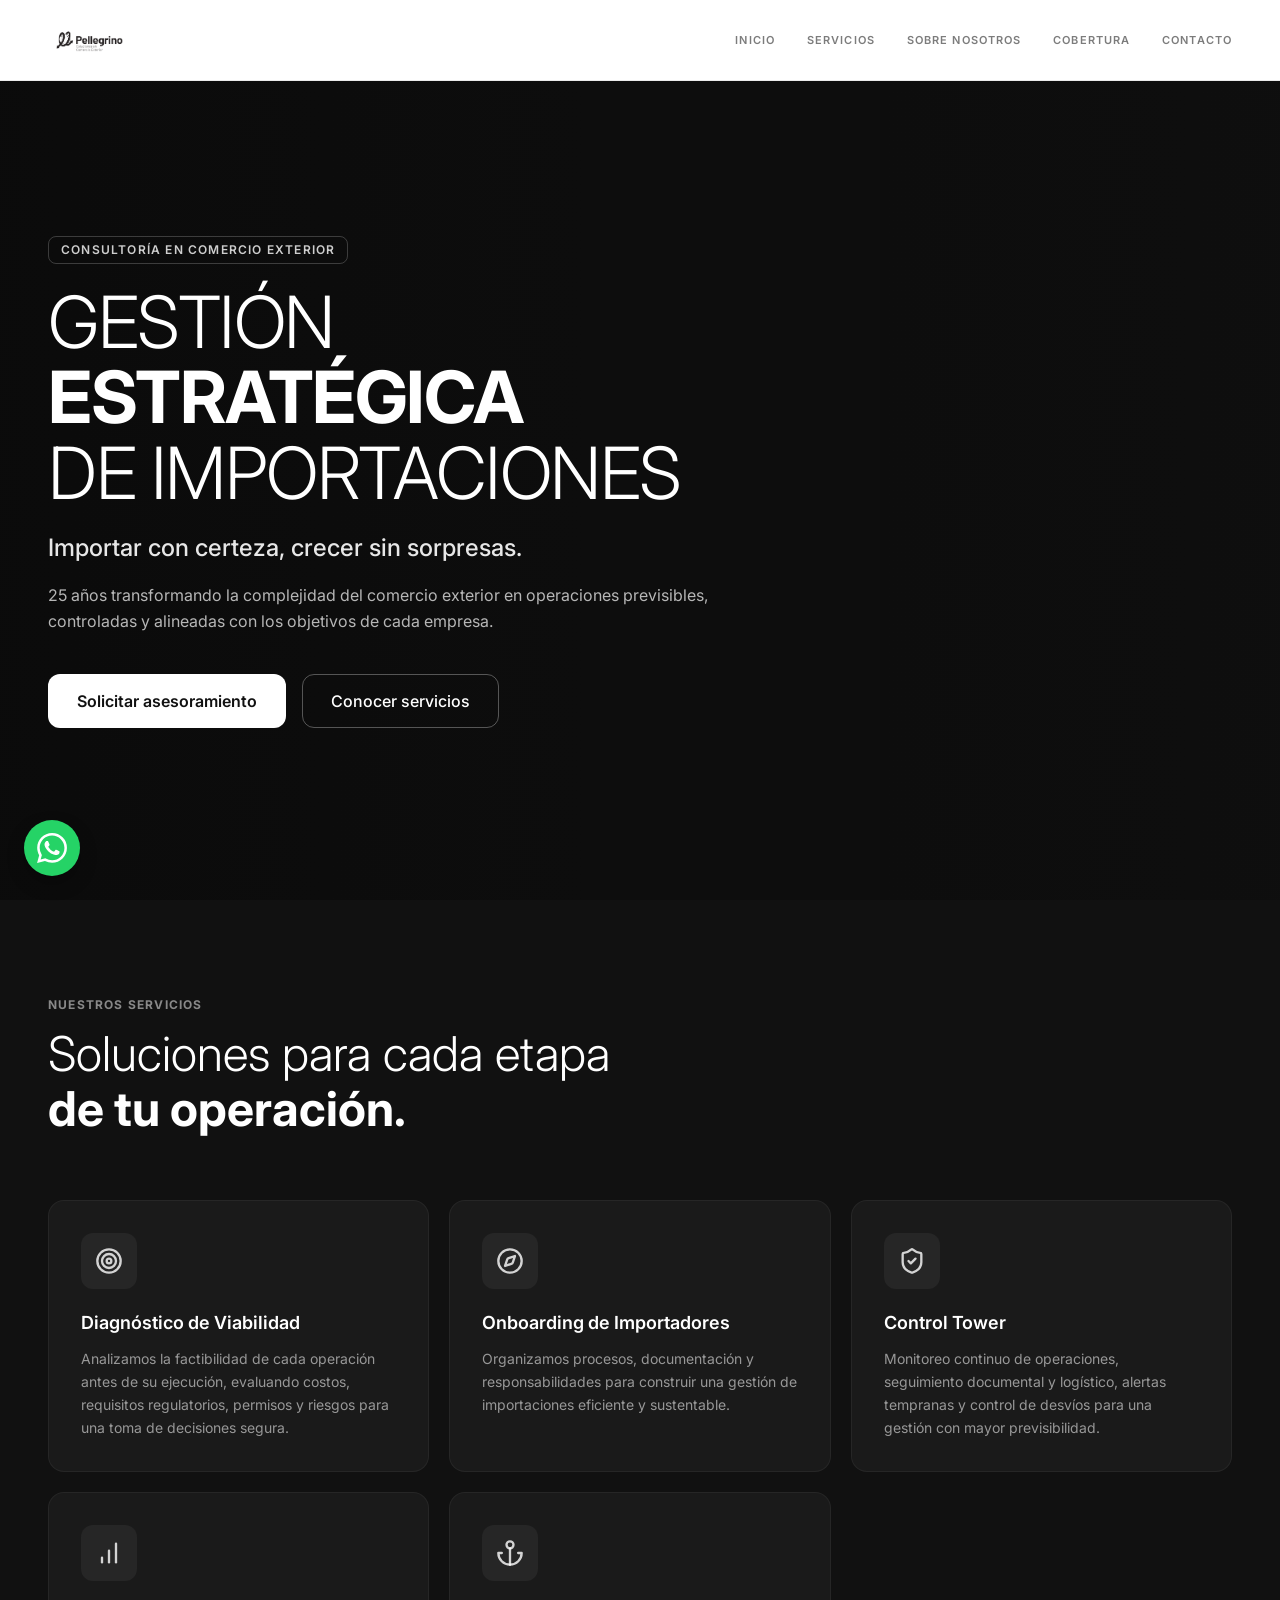
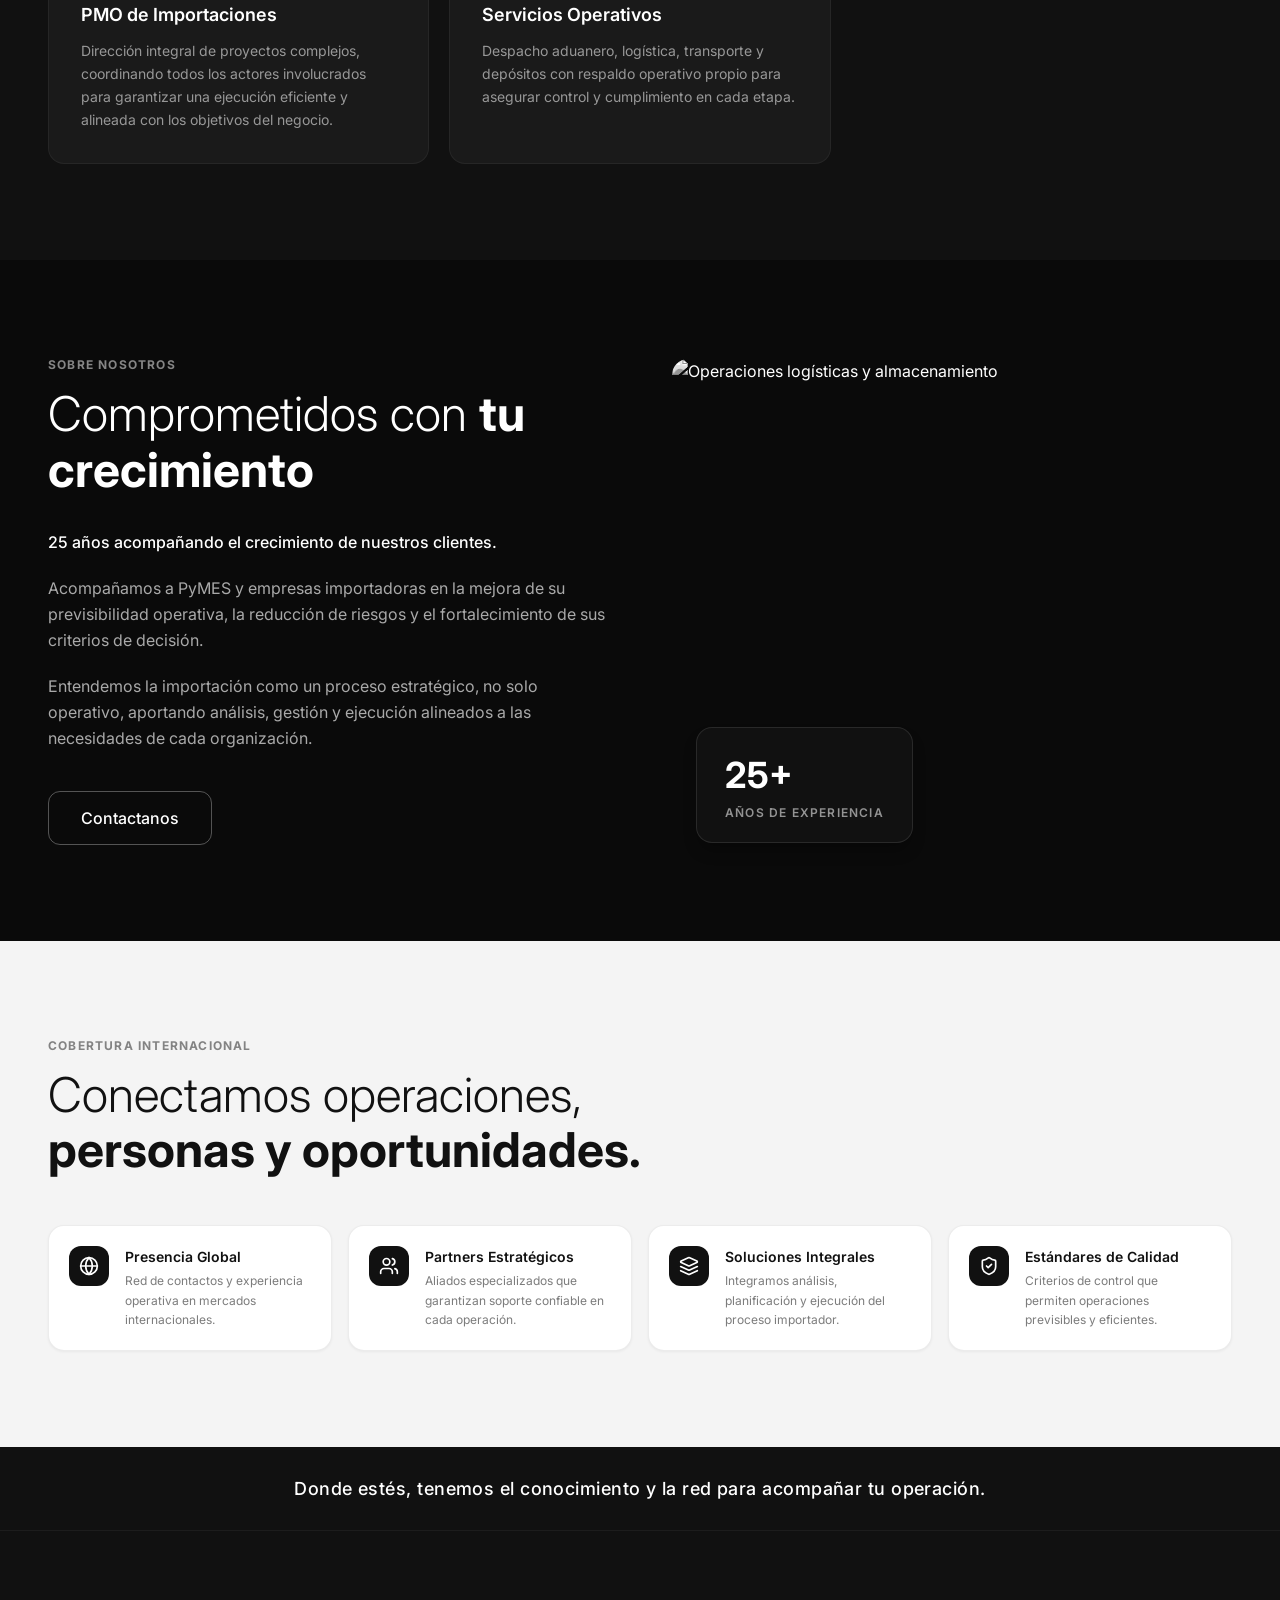
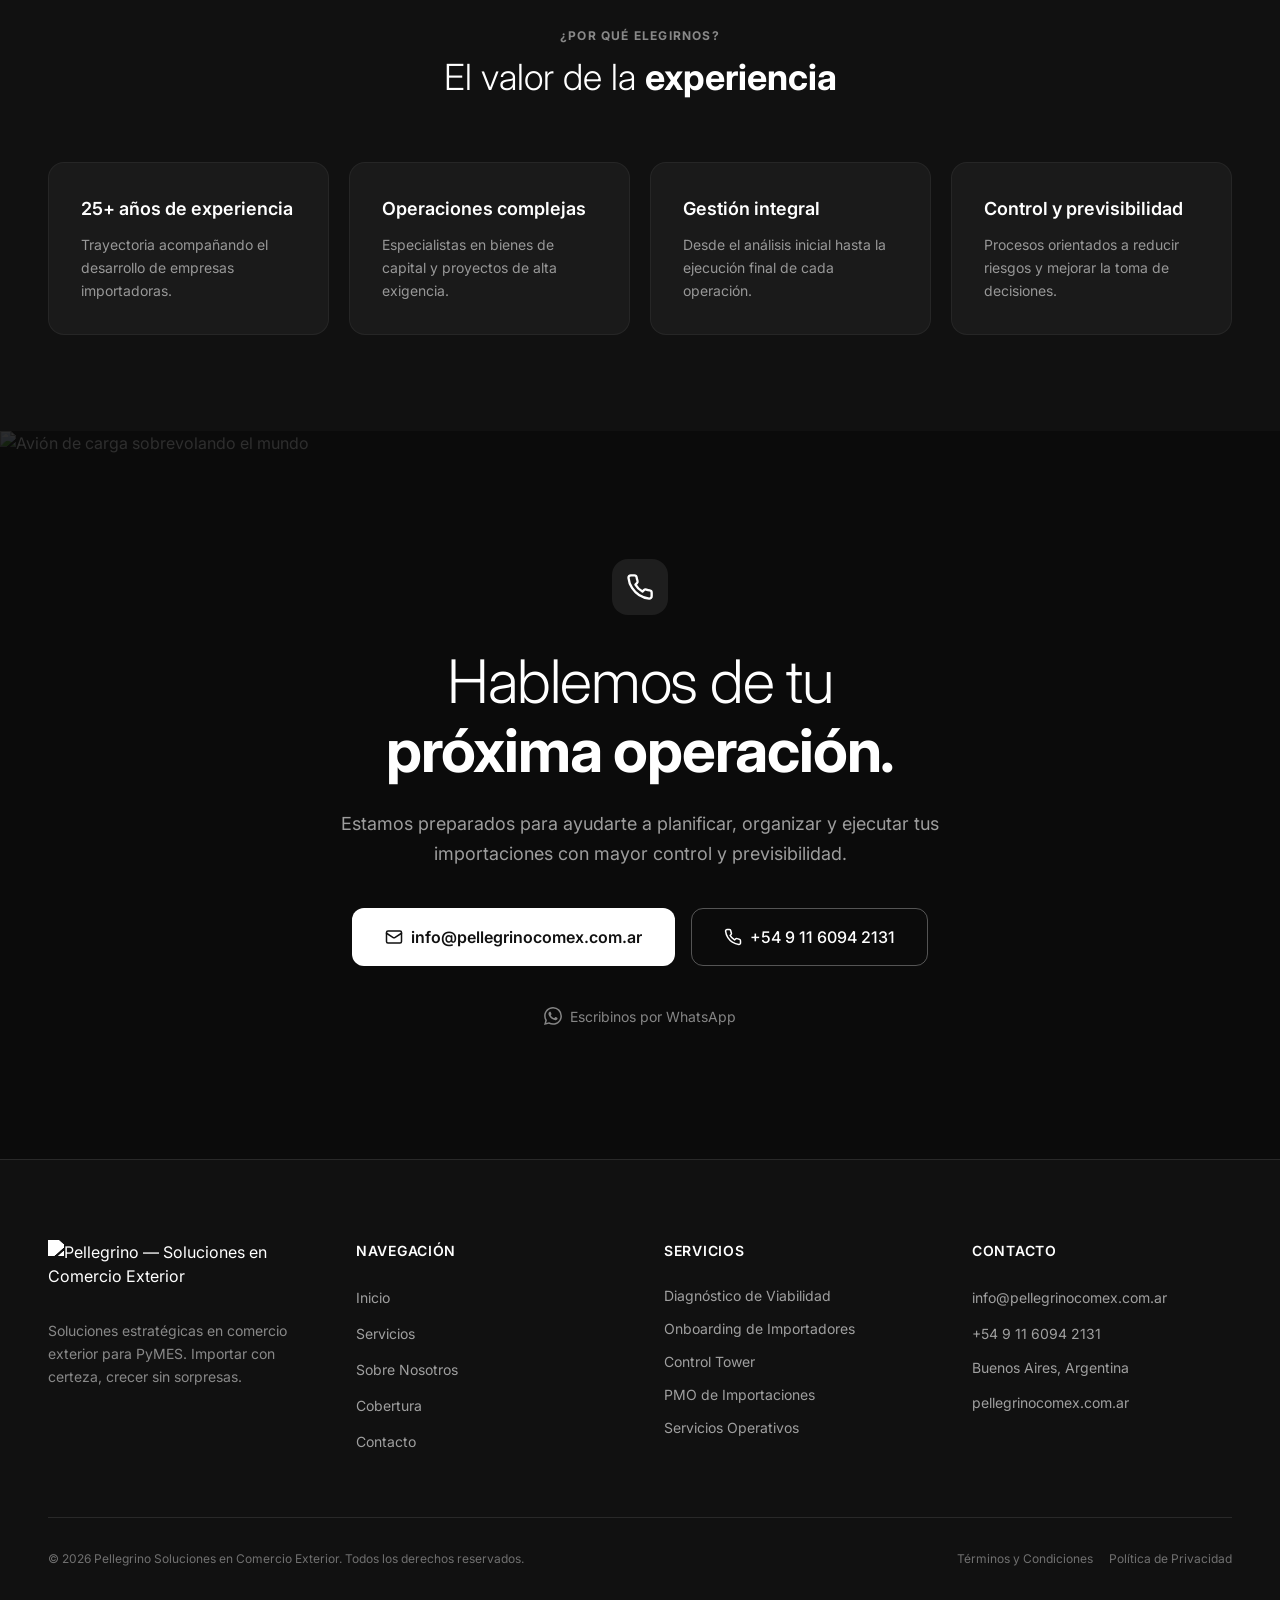
==== commit 5a180731: "Update logo image source in index.html" ====
--- a/index.html
+++ b/index.html
@@ -33,7 +33,7 @@
     <header class="navbar" id="navbar">
       <div class="container navbar__inner">
         <a href="#hero" class="navbar__logo" aria-label="Pellegrino — Inicio">
-          <img src="assets/logo-color.png" alt="Pellegrino — Soluciones en Comercio Exterior" class="logo logo--color" />
+          <img src="/pellegrino-html/assets/logo-transparent.png" alt="Pellegrino — Soluciones en Comercio Exterior" class="logo logo--color" />
         </a>
 
         <nav class="navbar__nav">
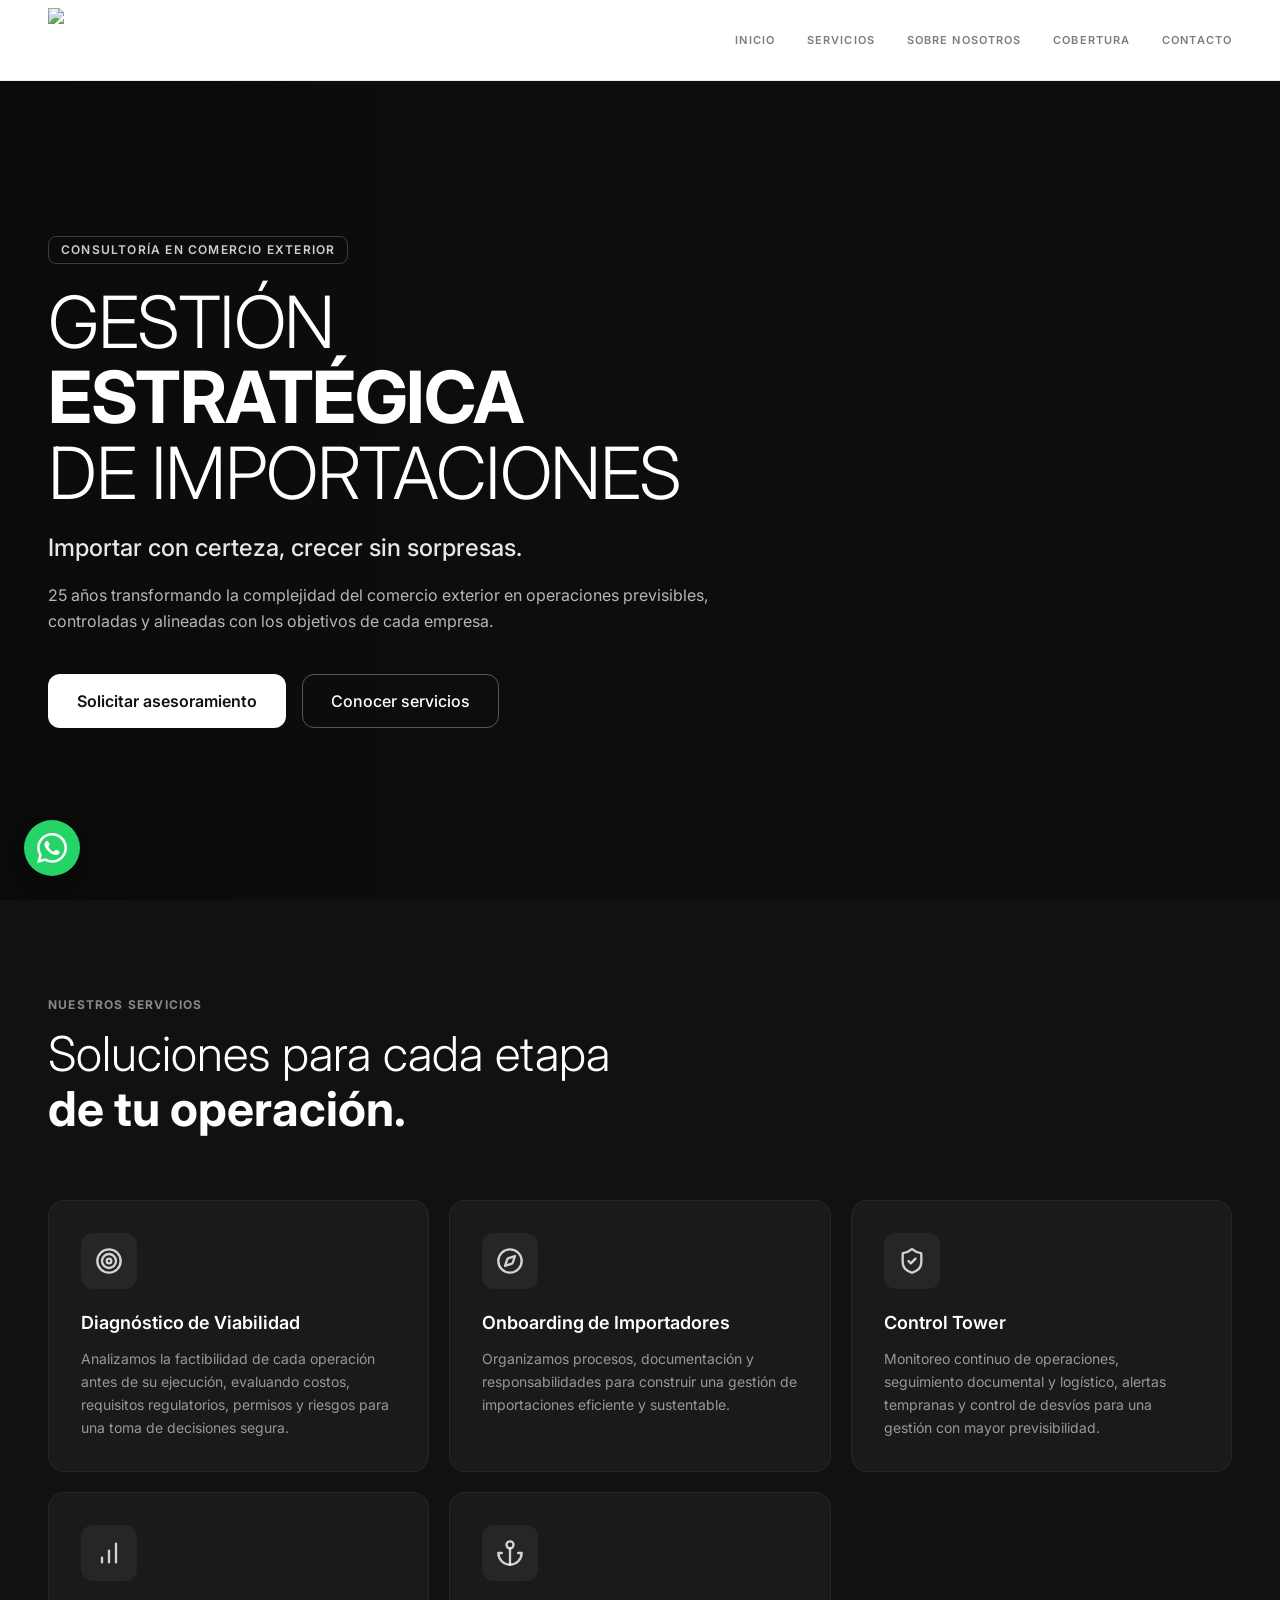
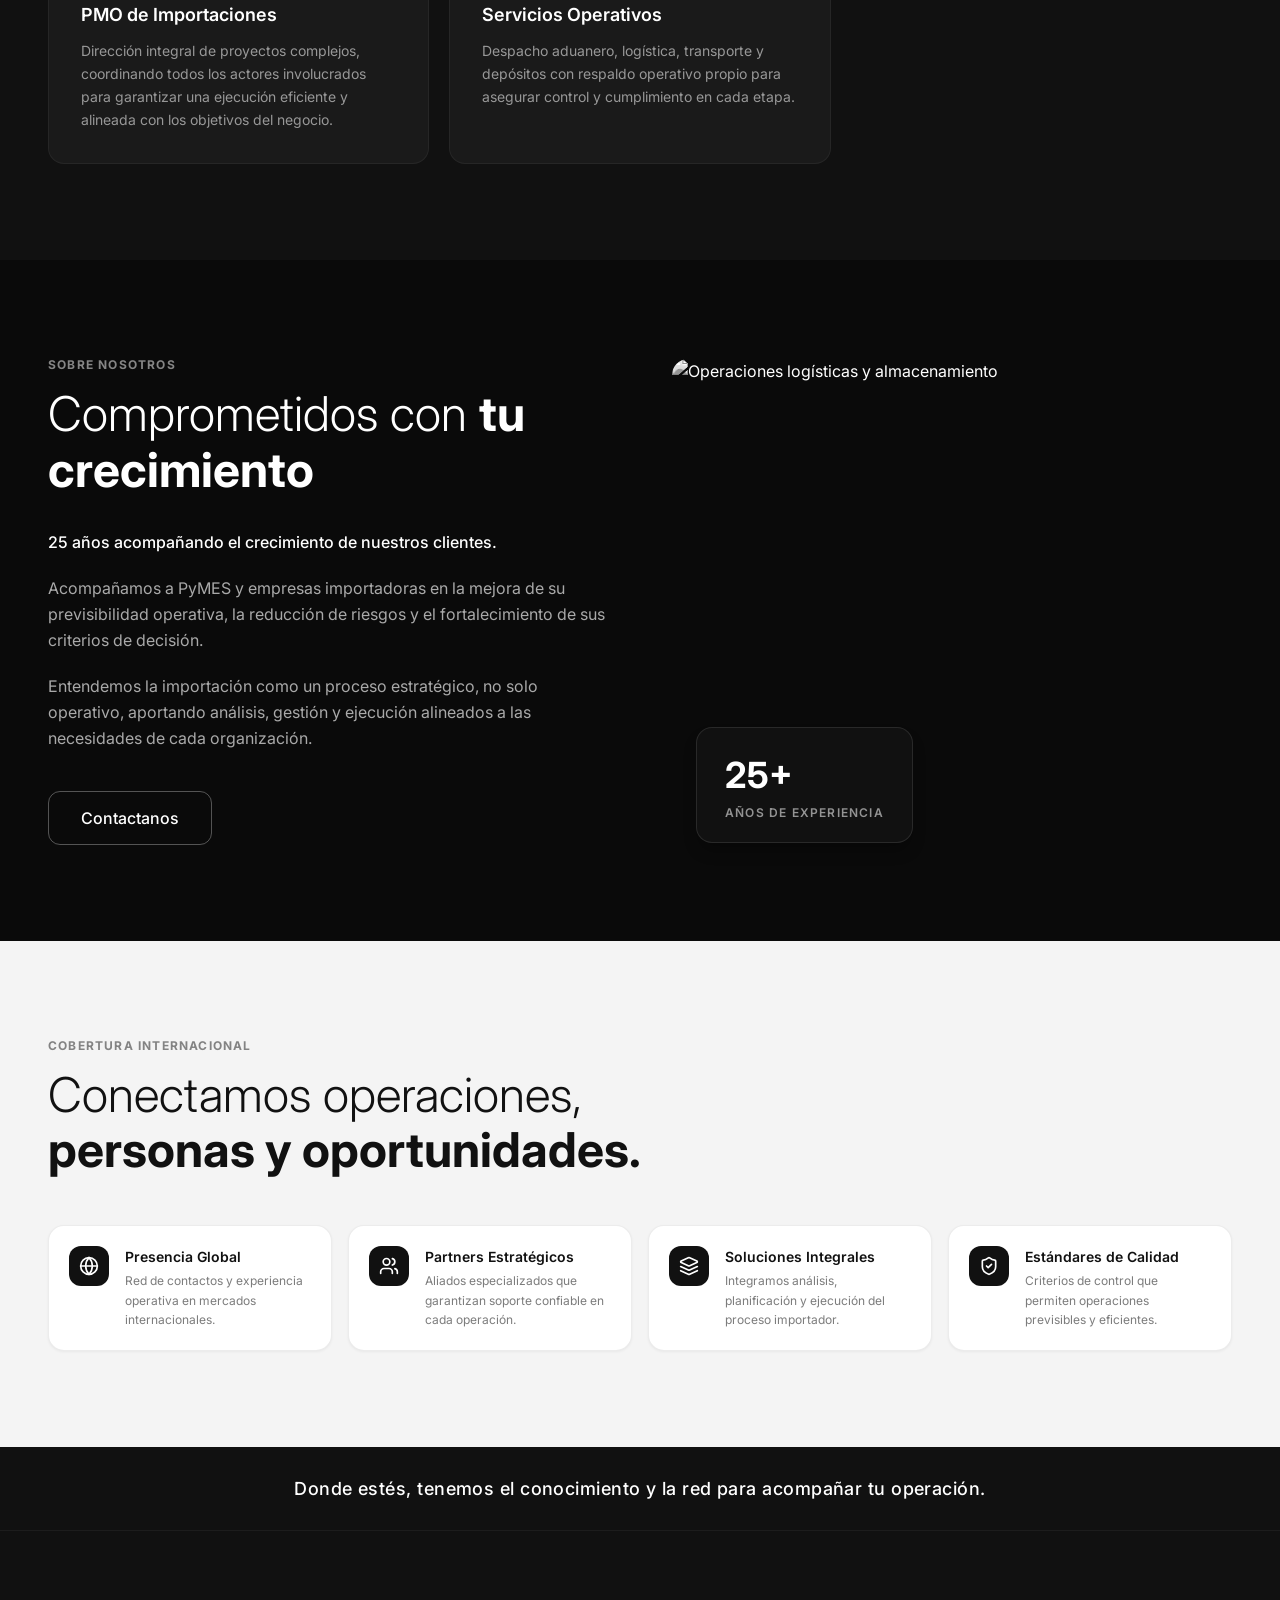
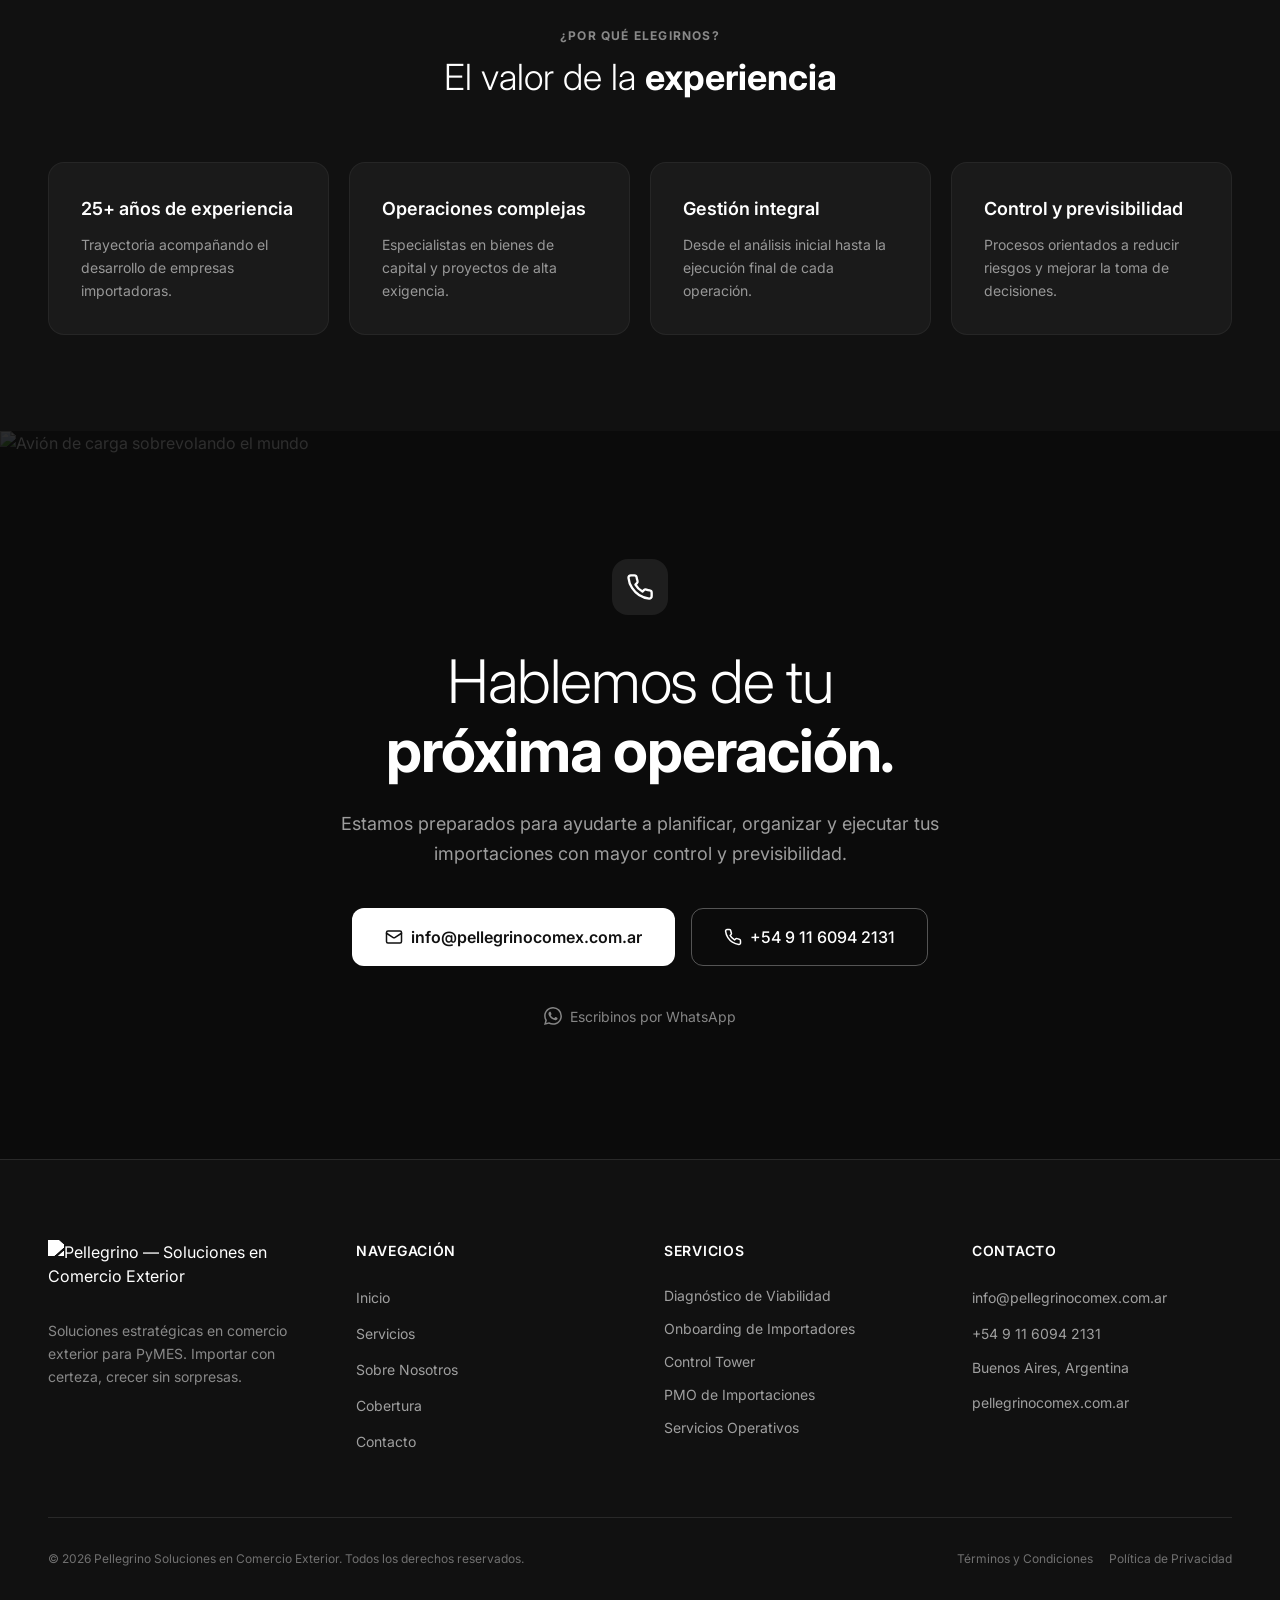
==== commit c88dee2a: "Update logo image source path in index.html" ====
--- a/index.html
+++ b/index.html
@@ -33,7 +33,7 @@
     <header class="navbar" id="navbar">
       <div class="container navbar__inner">
         <a href="#hero" class="navbar__logo" aria-label="Pellegrino — Inicio">
-          <img src="/pellegrino-html/assets/logo-transparent.png" alt="Pellegrino — Soluciones en Comercio Exterior" class="logo logo--color" />
+          <img src="/assets/logo-transparent.png" alt="Pellegrino — Soluciones en Comercio Exterior" class="logo logo--color" />
         </a>
 
         <nav class="navbar__nav">
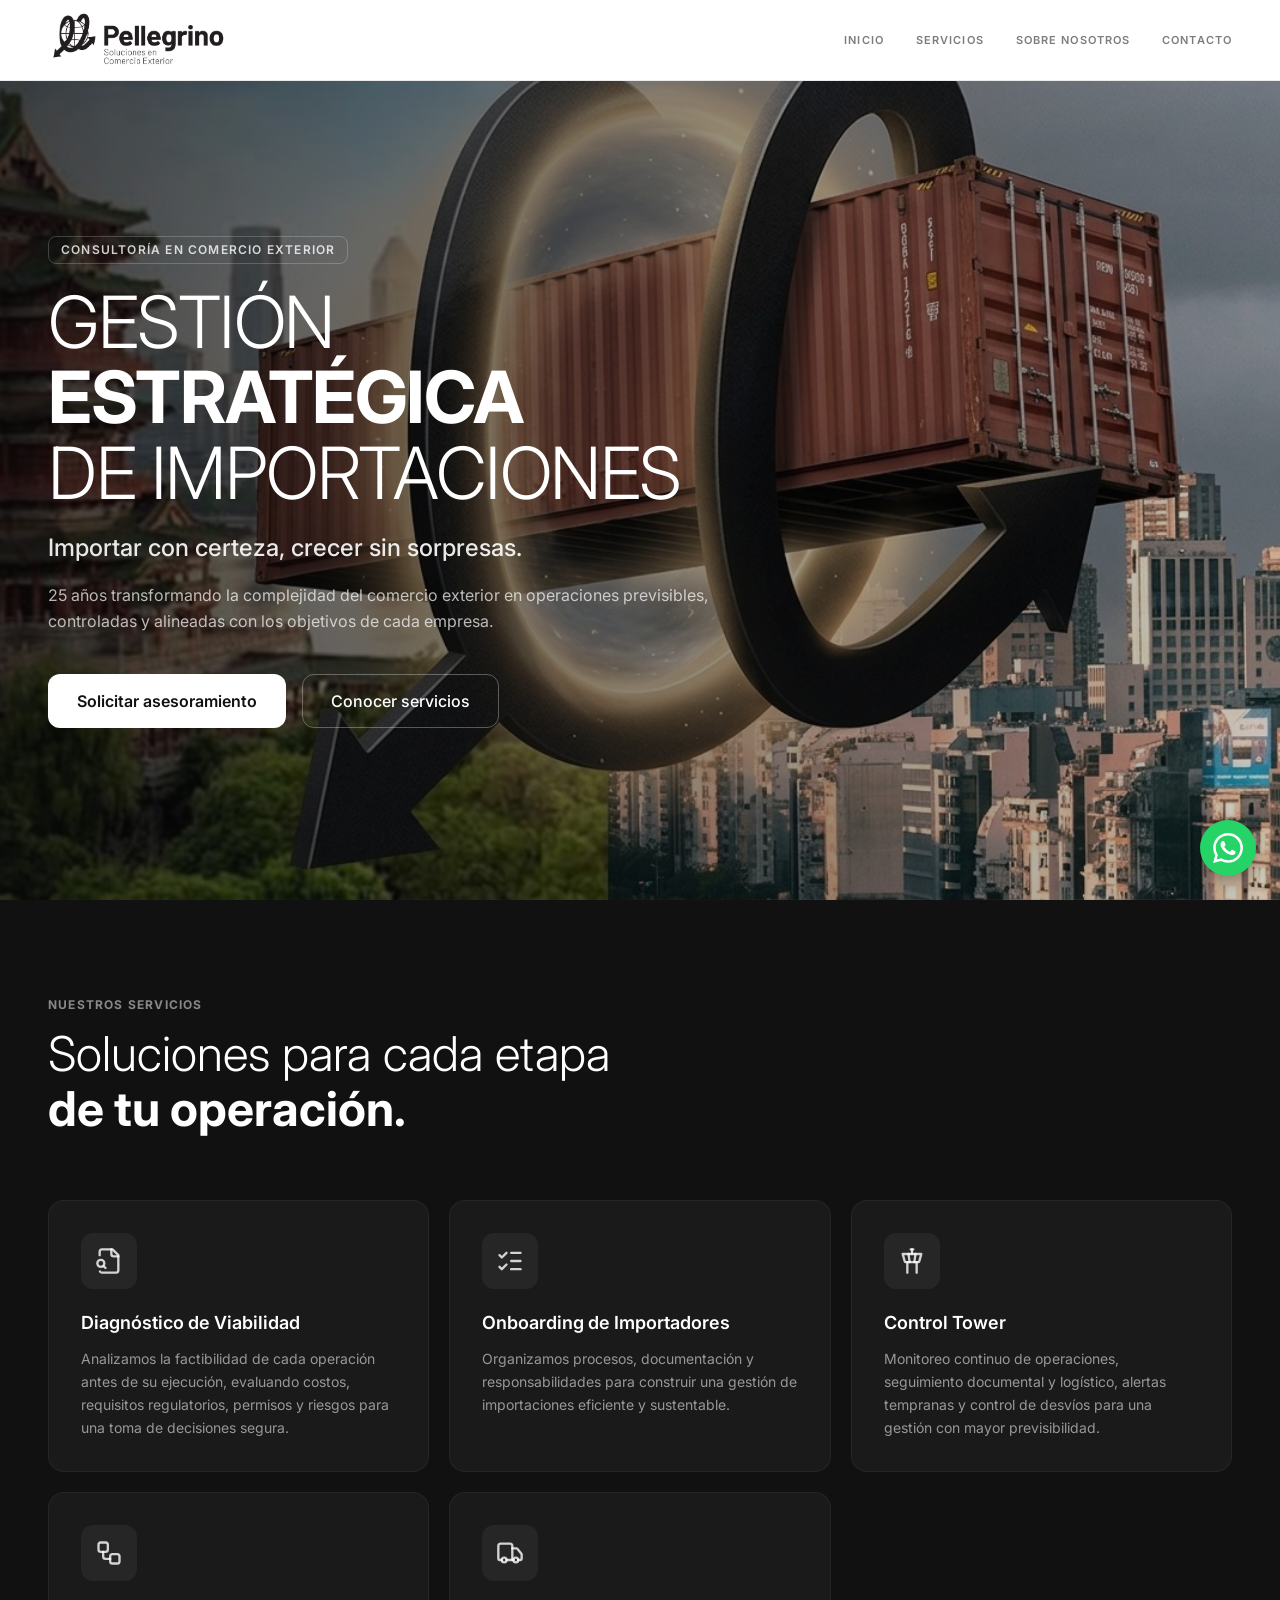
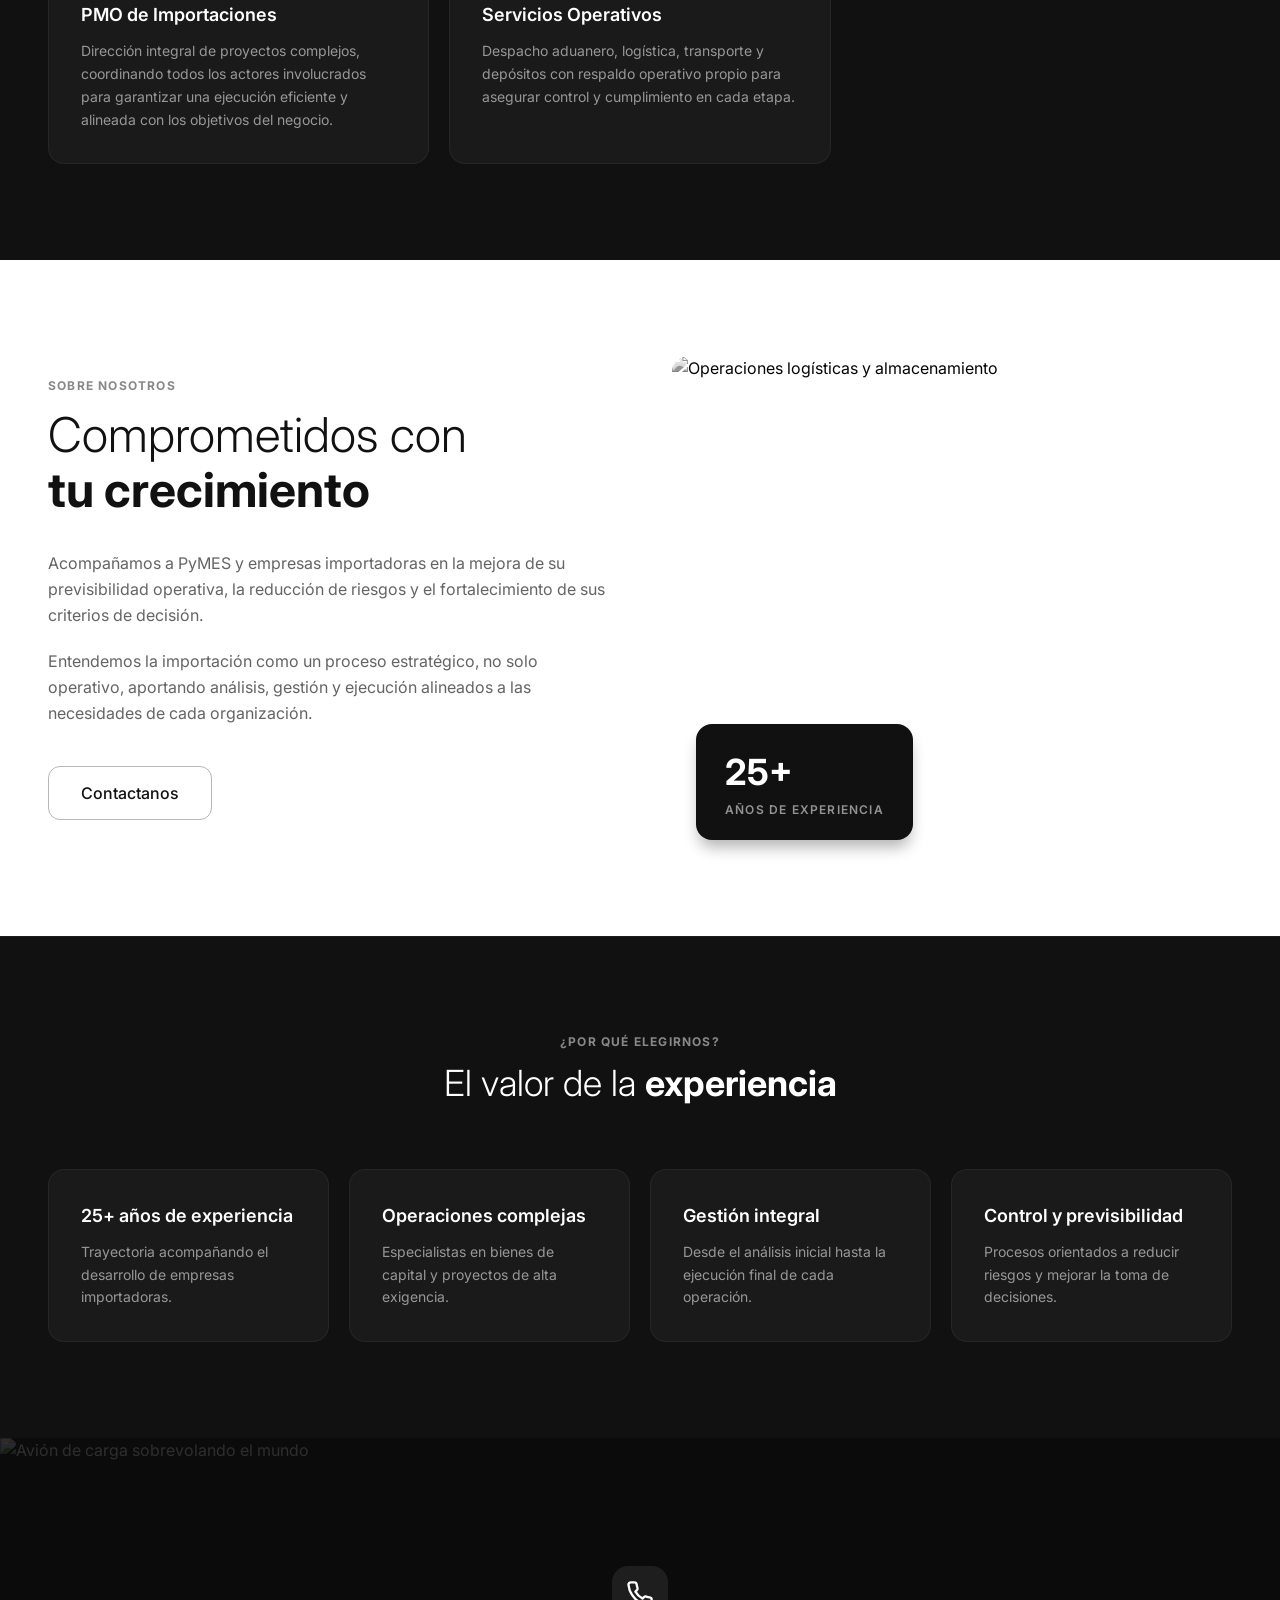
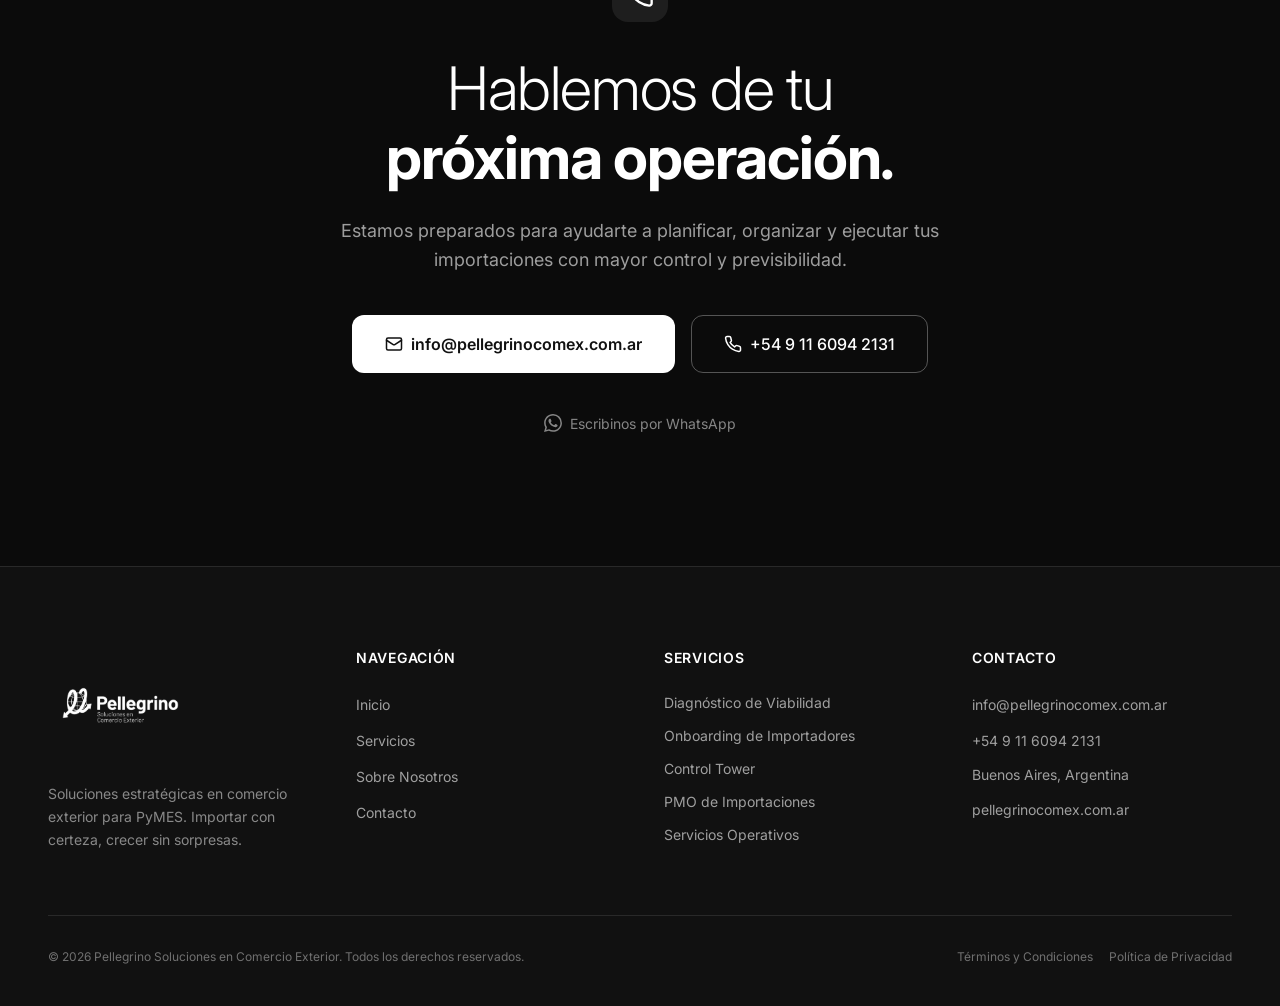
==== commit 97ec4fcb: "Add files via upload" ====
--- a/index.html
+++ b/index.html
@@ -33,14 +33,13 @@
     <header class="navbar" id="navbar">
       <div class="container navbar__inner">
         <a href="#hero" class="navbar__logo" aria-label="Pellegrino — Inicio">
-          <img src="/assets/logo-transparent.png" alt="Pellegrino — Soluciones en Comercio Exterior" class="logo logo--color" />
+          <img src="assets/logo-color.png" alt="Pellegrino — Soluciones en Comercio Exterior" class="logo logo--color" />
         </a>
 
         <nav class="navbar__nav">
           <a href="#hero" class="navbar__link">Inicio</a>
           <a href="#servicios" class="navbar__link">Servicios</a>
           <a href="#nosotros" class="navbar__link">Sobre Nosotros</a>
-          <a href="#cobertura" class="navbar__link">Cobertura</a>
           <a href="#contacto" class="navbar__link">Contacto</a>
         </nav>
 
@@ -55,7 +54,6 @@
           <a href="#hero" class="navbar__mobile-link">Inicio</a>
           <a href="#servicios" class="navbar__mobile-link">Servicios</a>
           <a href="#nosotros" class="navbar__mobile-link">Sobre Nosotros</a>
-          <a href="#cobertura" class="navbar__mobile-link">Cobertura</a>
           <a href="#contacto" class="navbar__mobile-link">Contacto</a>
         </nav>
       </div>
@@ -108,7 +106,7 @@
         <div class="grid grid--services">
           <div class="fade-in card card--service" data-delay="0">
             <div class="card__icon">
-              <svg width="28" height="28" viewBox="0 0 24 24" fill="none" stroke="currentColor" stroke-width="2" stroke-linecap="round" stroke-linejoin="round"><circle cx="12" cy="12" r="10"/><circle cx="12" cy="12" r="6"/><circle cx="12" cy="12" r="2"/></svg>
+              <svg width="28" height="28" viewBox="0 0 24 24" fill="none" stroke="currentColor" stroke-width="2" stroke-linecap="round" stroke-linejoin="round"><path d="M14 2v4a2 2 0 0 0 2 2h4"/><path d="M4.268 21a2 2 0 0 0 1.727 1H18a2 2 0 0 0 2-2V7l-5-5H6a2 2 0 0 0-2 2v3"/><path d="m9 18-1.5-1.5"/><circle cx="5" cy="14" r="3"/></svg>
             </div>
             <h4 class="card__title">Diagnóstico de Viabilidad</h4>
             <p class="card__desc">Analizamos la factibilidad de cada operación antes de su ejecución, evaluando costos, requisitos regulatorios, permisos y riesgos para una toma de decisiones segura.</p>
@@ -116,7 +114,7 @@
 
           <div class="fade-in card card--service" data-delay="80">
             <div class="card__icon">
-              <svg width="28" height="28" viewBox="0 0 24 24" fill="none" stroke="currentColor" stroke-width="2" stroke-linecap="round" stroke-linejoin="round"><path d="m16.24 7.76-1.804 5.411a2 2 0 0 1-1.265 1.265L7.76 16.24l1.804-5.411a2 2 0 0 1 1.265-1.265z"/><circle cx="12" cy="12" r="10"/></svg>
+              <svg width="28" height="28" viewBox="0 0 24 24" fill="none" stroke="currentColor" stroke-width="2" stroke-linecap="round" stroke-linejoin="round"><path d="M13 5h8"/><path d="M13 12h8"/><path d="M13 19h8"/><path d="m3 17 2 2 4-4"/><path d="m3 7 2 2 4-4"/></svg>
             </div>
             <h4 class="card__title">Onboarding de Importadores</h4>
             <p class="card__desc">Organizamos procesos, documentación y responsabilidades para construir una gestión de importaciones eficiente y sustentable.</p>
@@ -124,7 +122,7 @@
 
           <div class="fade-in card card--service" data-delay="160">
             <div class="card__icon">
-              <svg width="28" height="28" viewBox="0 0 24 24" fill="none" stroke="currentColor" stroke-width="2" stroke-linecap="round" stroke-linejoin="round"><path d="M20 13c0 5-3.5 7.5-7.66 8.95a1 1 0 0 1-.67-.01C7.5 20.5 4 18 4 13V6a1 1 0 0 1 1-1c2 0 4.5-1.2 6.24-2.72a1.17 1.17 0 0 1 1.52 0C14.51 3.81 17 5 19 5a1 1 0 0 1 1 1z"/><path d="m9 12 2 2 4-4"/></svg>
+              <svg width="28" height="28" viewBox="0 0 24 24" fill="none" stroke="currentColor" stroke-width="2" stroke-linecap="round" stroke-linejoin="round"><path d="M18.2 12.27 20 6H4l1.8 6.27a1 1 0 0 0 .95.73h10.5a1 1 0 0 0 .96-.73Z"/><path d="M8 13v9"/><path d="M16 22v-9"/><path d="m9 6 1 7"/><path d="m15 6-1 7"/><path d="M12 6V2"/><path d="M13 2h-2"/></svg>
             </div>
             <h4 class="card__title">Control Tower</h4>
             <p class="card__desc">Monitoreo continuo de operaciones, seguimiento documental y logístico, alertas tempranas y control de desvíos para una gestión con mayor previsibilidad.</p>
@@ -132,7 +130,7 @@
 
           <div class="fade-in card card--service" data-delay="240">
             <div class="card__icon">
-              <svg width="28" height="28" viewBox="0 0 24 24" fill="none" stroke="currentColor" stroke-width="2" stroke-linecap="round" stroke-linejoin="round"><line x1="12" x2="12" y1="20" y2="10"/><line x1="18" x2="18" y1="20" y2="4"/><line x1="6" x2="6" y1="20" y2="16"/></svg>
+              <svg width="28" height="28" viewBox="0 0 24 24" fill="none" stroke="currentColor" stroke-width="2" stroke-linecap="round" stroke-linejoin="round"><rect width="8" height="8" x="3" y="3" rx="2"/><path d="M7 11v4a2 2 0 0 0 2 2h4"/><rect width="8" height="8" x="13" y="13" rx="2"/></svg>
             </div>
             <h4 class="card__title">PMO de Importaciones</h4>
             <p class="card__desc">Dirección integral de proyectos complejos, coordinando todos los actores involucrados para garantizar una ejecución eficiente y alineada con los objetivos del negocio.</p>
@@ -140,7 +138,7 @@
 
           <div class="fade-in card card--service" data-delay="320">
             <div class="card__icon">
-              <svg width="28" height="28" viewBox="0 0 24 24" fill="none" stroke="currentColor" stroke-width="2" stroke-linecap="round" stroke-linejoin="round"><circle cx="12" cy="5" r="3"/><line x1="12" x2="12" y1="22" y2="8"/><path d="M5 12H2a10 10 0 0 0 20 0h-3"/></svg>
+              <svg width="28" height="28" viewBox="0 0 24 24" fill="none" stroke="currentColor" stroke-width="2" stroke-linecap="round" stroke-linejoin="round"><path d="M14 18V6a2 2 0 0 0-2-2H4a2 2 0 0 0-2 2v11a1 1 0 0 0 1 1h2"/><path d="M15 18H9"/><path d="M19 18h2a1 1 0 0 0 1-1v-3.65a1 1 0 0 0-.22-.624l-3.48-4.35A1 1 0 0 0 17.52 8H14"/><circle cx="17" cy="18" r="2"/><circle cx="7" cy="18" r="2"/></svg>
             </div>
             <h4 class="card__title">Servicios Operativos</h4>
             <p class="card__desc">Despacho aduanero, logística, transporte y depósitos con respaldo operativo propio para asegurar control y cumplimiento en cada etapa.</p>
@@ -150,16 +148,15 @@
     </section>
 
     <!-- ===================== SOBRE NOSOTROS ===================== -->
-    <section id="nosotros" class="section section--darker">
+    <section id="nosotros" class="section section--light">
       <div class="container">
         <div class="about">
           <div class="about__text">
             <div class="fade-in">
               <p class="eyebrow">SOBRE NOSOTROS</p>
-              <h3 class="section__title">Comprometidos con <span class="bold">tu crecimiento</span></h3>
+              <h3 class="section__title">Comprometidos con <span class="bold u-nowrap">tu crecimiento</span></h3>
 
               <div class="about__paras">
-                <p><strong>25 años acompañando el crecimiento de nuestros clientes.</strong></p>
                 <p>Acompañamos a PyMES y empresas importadoras en la mejora de su previsibilidad operativa, la reducción de riesgos y el fortalecimiento de sus criterios de decisión.</p>
                 <p>Entendemos la importación como un proceso estratégico, no solo operativo, aportando análisis, gestión y ejecución alineados a las necesidades de cada organización.</p>
               </div>
@@ -173,7 +170,6 @@
               <div class="about__image-wrap">
                 <div class="about__image">
                   <img src="https://images.unsplash.com/photo-1586528116311-ad8dd3c8310d?w=900&q=85&auto=format&fit=crop" alt="Operaciones logísticas y almacenamiento" />
-                  <div class="about__image-grad"></div>
                 </div>
                 <div class="about__badge">
                   <div class="about__badge-num">25+</div>
@@ -182,71 +178,6 @@
               </div>
             </div>
           </div>
-        </div>
-      </div>
-    </section>
-
-    <!-- ===================== COBERTURA ===================== -->
-    <section id="cobertura" class="cobertura">
-      <div class="container cobertura__inner">
-        <div class="cobertura__head">
-          <div class="fade-in">
-            <p class="eyebrow eyebrow--dark">COBERTURA INTERNACIONAL</p>
-            <h3 class="cobertura__title">
-              Conectamos operaciones, <br />
-              <span class="bold">personas y oportunidades.</span>
-            </h3>
-          </div>
-        </div>
-
-        <div class="grid grid--coverage">
-          <div class="fade-in cov-tile" data-delay="0">
-            <div class="cov-tile__icon">
-              <svg width="20" height="20" viewBox="0 0 24 24" fill="none" stroke="currentColor" stroke-width="2" stroke-linecap="round" stroke-linejoin="round"><circle cx="12" cy="12" r="10"/><path d="M12 2a14.5 14.5 0 0 0 0 20 14.5 14.5 0 0 0 0-20"/><path d="M2 12h20"/></svg>
-            </div>
-            <div>
-              <div class="cov-tile__title">Presencia Global</div>
-              <div class="cov-tile__desc">Red de contactos y experiencia operativa en mercados internacionales.</div>
-            </div>
-          </div>
-
-          <div class="fade-in cov-tile" data-delay="80">
-            <div class="cov-tile__icon">
-              <svg width="20" height="20" viewBox="0 0 24 24" fill="none" stroke="currentColor" stroke-width="2" stroke-linecap="round" stroke-linejoin="round"><path d="M16 21v-2a4 4 0 0 0-4-4H6a4 4 0 0 0-4 4v2"/><circle cx="9" cy="7" r="4"/><path d="M22 21v-2a4 4 0 0 0-3-3.87"/><path d="M16 3.13a4 4 0 0 1 0 7.75"/></svg>
-            </div>
-            <div>
-              <div class="cov-tile__title">Partners Estratégicos</div>
-              <div class="cov-tile__desc">Aliados especializados que garantizan soporte confiable en cada operación.</div>
-            </div>
-          </div>
-
-          <div class="fade-in cov-tile" data-delay="160">
-            <div class="cov-tile__icon">
-              <svg width="20" height="20" viewBox="0 0 24 24" fill="none" stroke="currentColor" stroke-width="2" stroke-linecap="round" stroke-linejoin="round"><path d="m12.83 2.18a2 2 0 0 0-1.66 0L2.6 6.08a1 1 0 0 0 0 1.83l8.58 3.91a2 2 0 0 0 1.66 0l8.58-3.9a1 1 0 0 0 0-1.83Z"/><path d="m22 17.65-9.17 4.16a2 2 0 0 1-1.66 0L2 17.65"/><path d="m22 12.65-9.17 4.16a2 2 0 0 1-1.66 0L2 12.65"/></svg>
-            </div>
-            <div>
-              <div class="cov-tile__title">Soluciones Integrales</div>
-              <div class="cov-tile__desc">Integramos análisis, planificación y ejecución del proceso importador.</div>
-            </div>
-          </div>
-
-          <div class="fade-in cov-tile" data-delay="240">
-            <div class="cov-tile__icon">
-              <svg width="20" height="20" viewBox="0 0 24 24" fill="none" stroke="currentColor" stroke-width="2" stroke-linecap="round" stroke-linejoin="round"><path d="M20 13c0 5-3.5 7.5-7.66 8.95a1 1 0 0 1-.67-.01C7.5 20.5 4 18 4 13V6a1 1 0 0 1 1-1c2 0 4.5-1.2 6.24-2.72a1.17 1.17 0 0 1 1.52 0C14.51 3.81 17 5 19 5a1 1 0 0 1 1 1z"/><path d="m9 12 2 2 4-4"/></svg>
-            </div>
-            <div>
-              <div class="cov-tile__title">Estándares de Calidad</div>
-              <div class="cov-tile__desc">Criterios de control que permiten operaciones previsibles y eficientes.</div>
-            </div>
-          </div>
-        </div>
-      </div>
-
-      <div class="cobertura__banner">
-        <div class="container">
-          <p class="fade-in cobertura__banner-text">
-            Donde estés, tenemos el conocimiento y la red para acompañar tu operación.
-          </p>
         </div>
       </div>
     </section>
@@ -342,7 +273,6 @@
               <li><a href="#hero" class="footer__link">Inicio</a></li>
               <li><a href="#servicios" class="footer__link">Servicios</a></li>
               <li><a href="#nosotros" class="footer__link">Sobre Nosotros</a></li>
-              <li><a href="#cobertura" class="footer__link">Cobertura</a></li>
               <li><a href="#contacto" class="footer__link">Contacto</a></li>
             </ul>
           </div>
--- a/style.css
+++ b/style.css
@@ -74,6 +74,41 @@
 
 .section--darker {
   background-color: #0a0a0a;
+}
+
+.section--light {
+  background-color: #ffffff;
+  color: #111111;
+}
+
+.section--light .eyebrow {
+  color: rgba(17, 17, 17, 0.5);
+}
+
+.section--light .section__title {
+  color: #111111;
+}
+
+.section--light .about__paras {
+  color: rgba(17, 17, 17, 0.65);
+}
+
+.section--light .about__paras strong {
+  color: #111111;
+}
+
+.section--light .btn--outline-light-hover {
+  border-color: rgba(17, 17, 17, 0.3);
+  color: #111111;
+}
+
+.section--light .btn--outline-light-hover:hover {
+  background-color: #111111;
+  color: #ffffff;
+}
+
+.section--light .about__badge {
+  border-color: rgba(17, 17, 17, 0.1);
 }
 
 .section--bordered {
@@ -88,10 +123,6 @@
   letter-spacing: 0.1em;
   text-transform: uppercase;
   margin-bottom: 0.75rem;
-}
-
-.eyebrow--dark {
-  color: rgba(17, 17, 17, 0.5);
 }
 
 .section__head {
@@ -488,18 +519,8 @@
   grid-template-columns: 1fr;
 }
 
-.grid--coverage {
-  grid-template-columns: 1fr;
-}
-
 .grid--stats {
   grid-template-columns: 1fr;
-}
-
-@media (min-width: 640px) {
-  .grid--coverage {
-    grid-template-columns: repeat(2, 1fr);
-  }
 }
 
 @media (min-width: 768px) {
@@ -514,9 +535,6 @@
 @media (min-width: 1024px) {
   .grid--services {
     grid-template-columns: repeat(3, 1fr);
-  }
-  .grid--coverage {
-    grid-template-columns: repeat(4, 1fr);
   }
   .grid--stats {
     grid-template-columns: repeat(4, 1fr);
@@ -637,16 +655,8 @@
   filter: grayscale(1) contrast(1.1);
 }
 
-.about__image-grad {
-  position: absolute;
-  inset: 0;
-  background: linear-gradient(
-    to top,
-    rgba(10, 10, 10, 0.5),
-    transparent 50%
-  );
-  pointer-events: none;
-  border-radius: 1rem;
+.u-nowrap {
+  white-space: nowrap;
 }
 
 .about__badge {
@@ -689,96 +699,6 @@
   }
 }
 
-/* ===================== COBERTURA ===================== */
-.cobertura {
-  position: relative;
-  overflow: hidden;
-  background-color: #f4f4f4;
-  color: #111111;
-}
-
-.cobertura__inner {
-  position: relative;
-  z-index: 10;
-  padding-top: 6rem;
-  padding-bottom: 6rem;
-}
-
-.cobertura__head {
-  max-width: 48rem;
-  margin-bottom: 3rem;
-}
-
-.cobertura__title {
-  font-size: 1.875rem;
-  font-weight: 300;
-  line-height: 1.15;
-  color: #111111;
-}
-
-.grid--coverage {
-  gap: 1rem;
-}
-
-.cov-tile {
-  background-color: #ffffff;
-  border-radius: 1rem;
-  padding: 1.25rem;
-  border: 1px solid rgba(17, 17, 17, 0.08);
-  box-shadow: 0 1px 3px 0 rgba(0, 0, 0, 0.05);
-  display: flex;
-  align-items: flex-start;
-  gap: 1rem;
-  height: 100%;
-}
-
-.cov-tile__icon {
-  width: 2.5rem;
-  height: 2.5rem;
-  border-radius: 0.75rem;
-  background-color: #111111;
-  color: #ffffff;
-  display: flex;
-  align-items: center;
-  justify-content: center;
-  flex-shrink: 0;
-}
-
-.cov-tile__title {
-  font-weight: 600;
-  font-size: 0.875rem;
-  margin-bottom: 0.25rem;
-}
-
-.cov-tile__desc {
-  font-size: 0.75rem;
-  color: rgba(17, 17, 17, 0.55);
-  line-height: 1.625;
-}
-
-.cobertura__banner {
-  background-color: #111111;
-  color: #ffffff;
-  padding-top: 1.75rem;
-  padding-bottom: 1.75rem;
-}
-
-.cobertura__banner-text {
-  text-align: center;
-  font-size: 1rem;
-  font-weight: 500;
-  letter-spacing: 0.025em;
-}
-
-@media (min-width: 768px) {
-  .cobertura__title {
-    font-size: 3rem;
-  }
-  .cobertura__banner-text {
-    font-size: 1.125rem;
-  }
-}
-
 /* ===================== CONTACTO ===================== */
 .contacto {
   position: relative;
@@ -901,7 +821,7 @@
 }
 
 .logo--transparent {
-  height: 3.5rem;
+  height: 7rem;
   width: auto;
   object-fit: contain;
   filter: brightness(0) invert(1);
@@ -1000,7 +920,7 @@
 .whatsapp-fab {
   position: fixed;
   bottom: 1.5rem;
-  left: 1.5rem;
+  right: 1.5rem;
   z-index: 40;
   display: inline-flex;
   align-items: center;
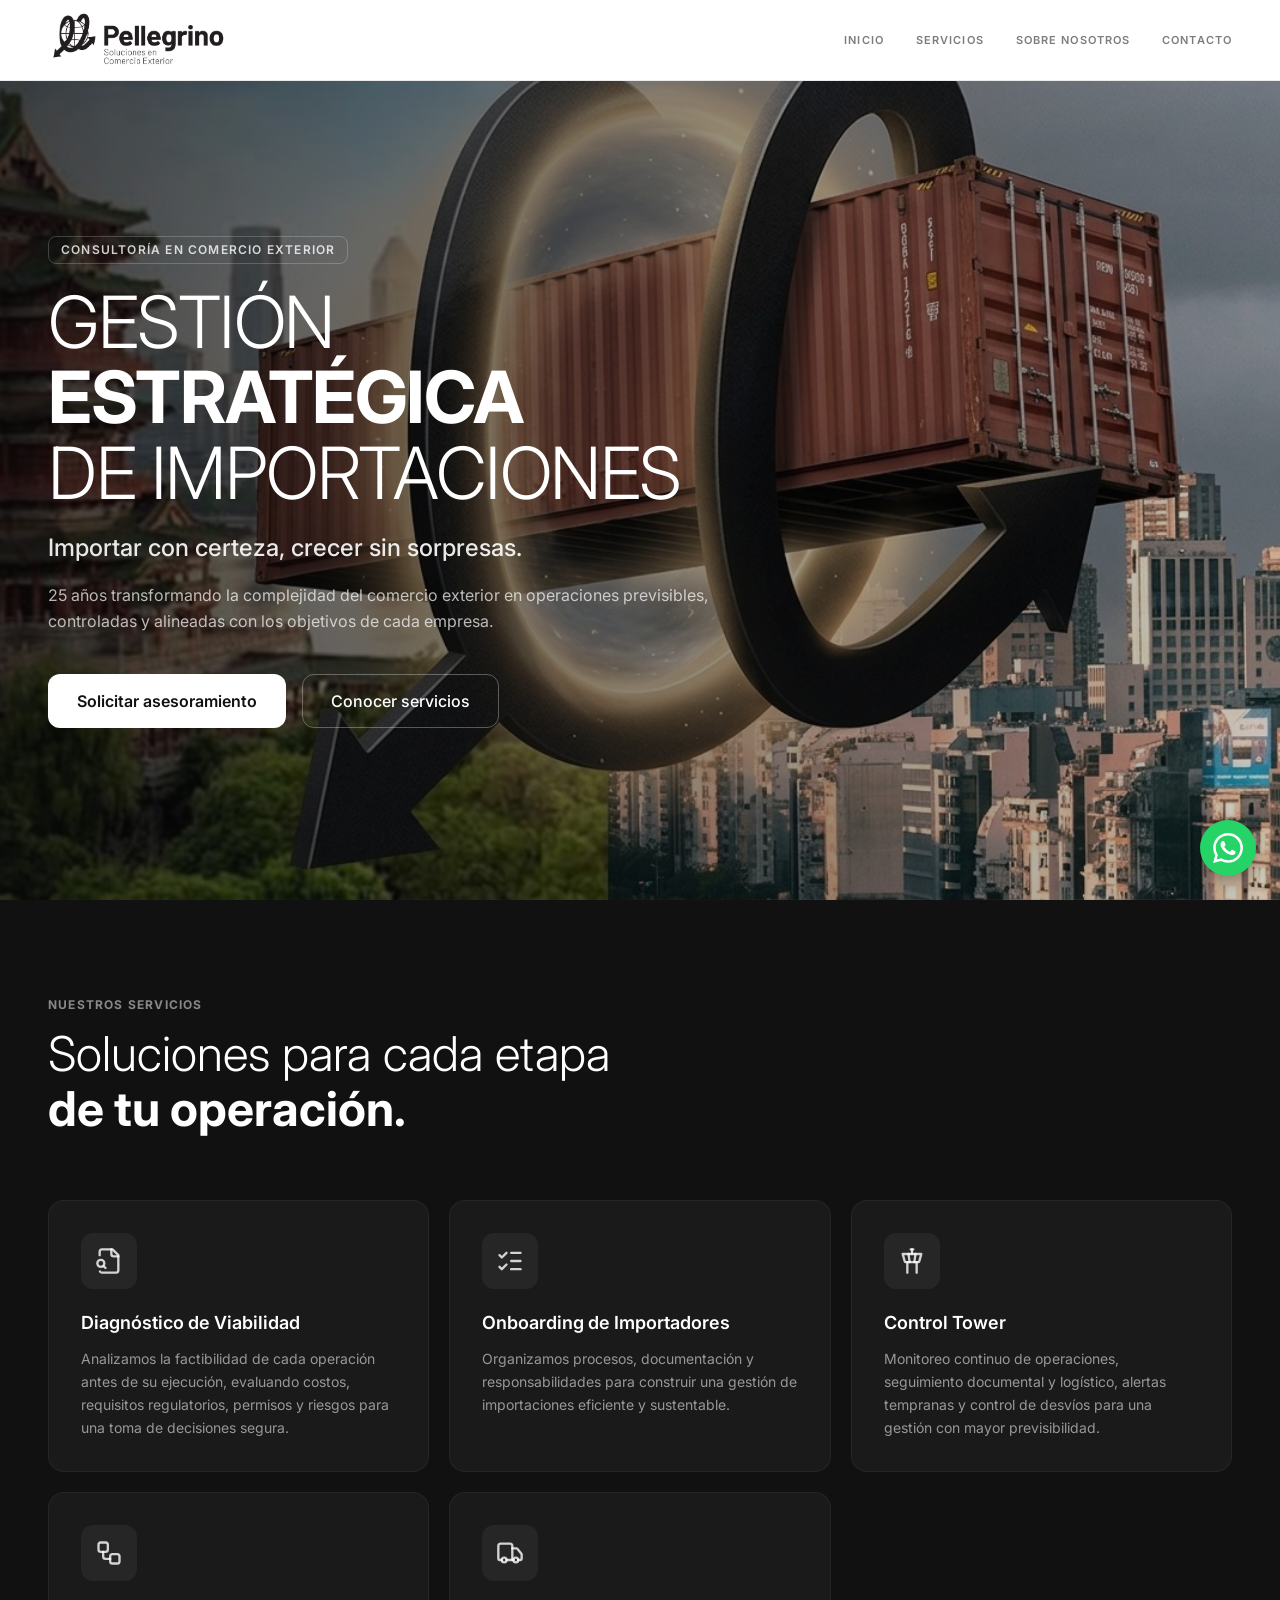
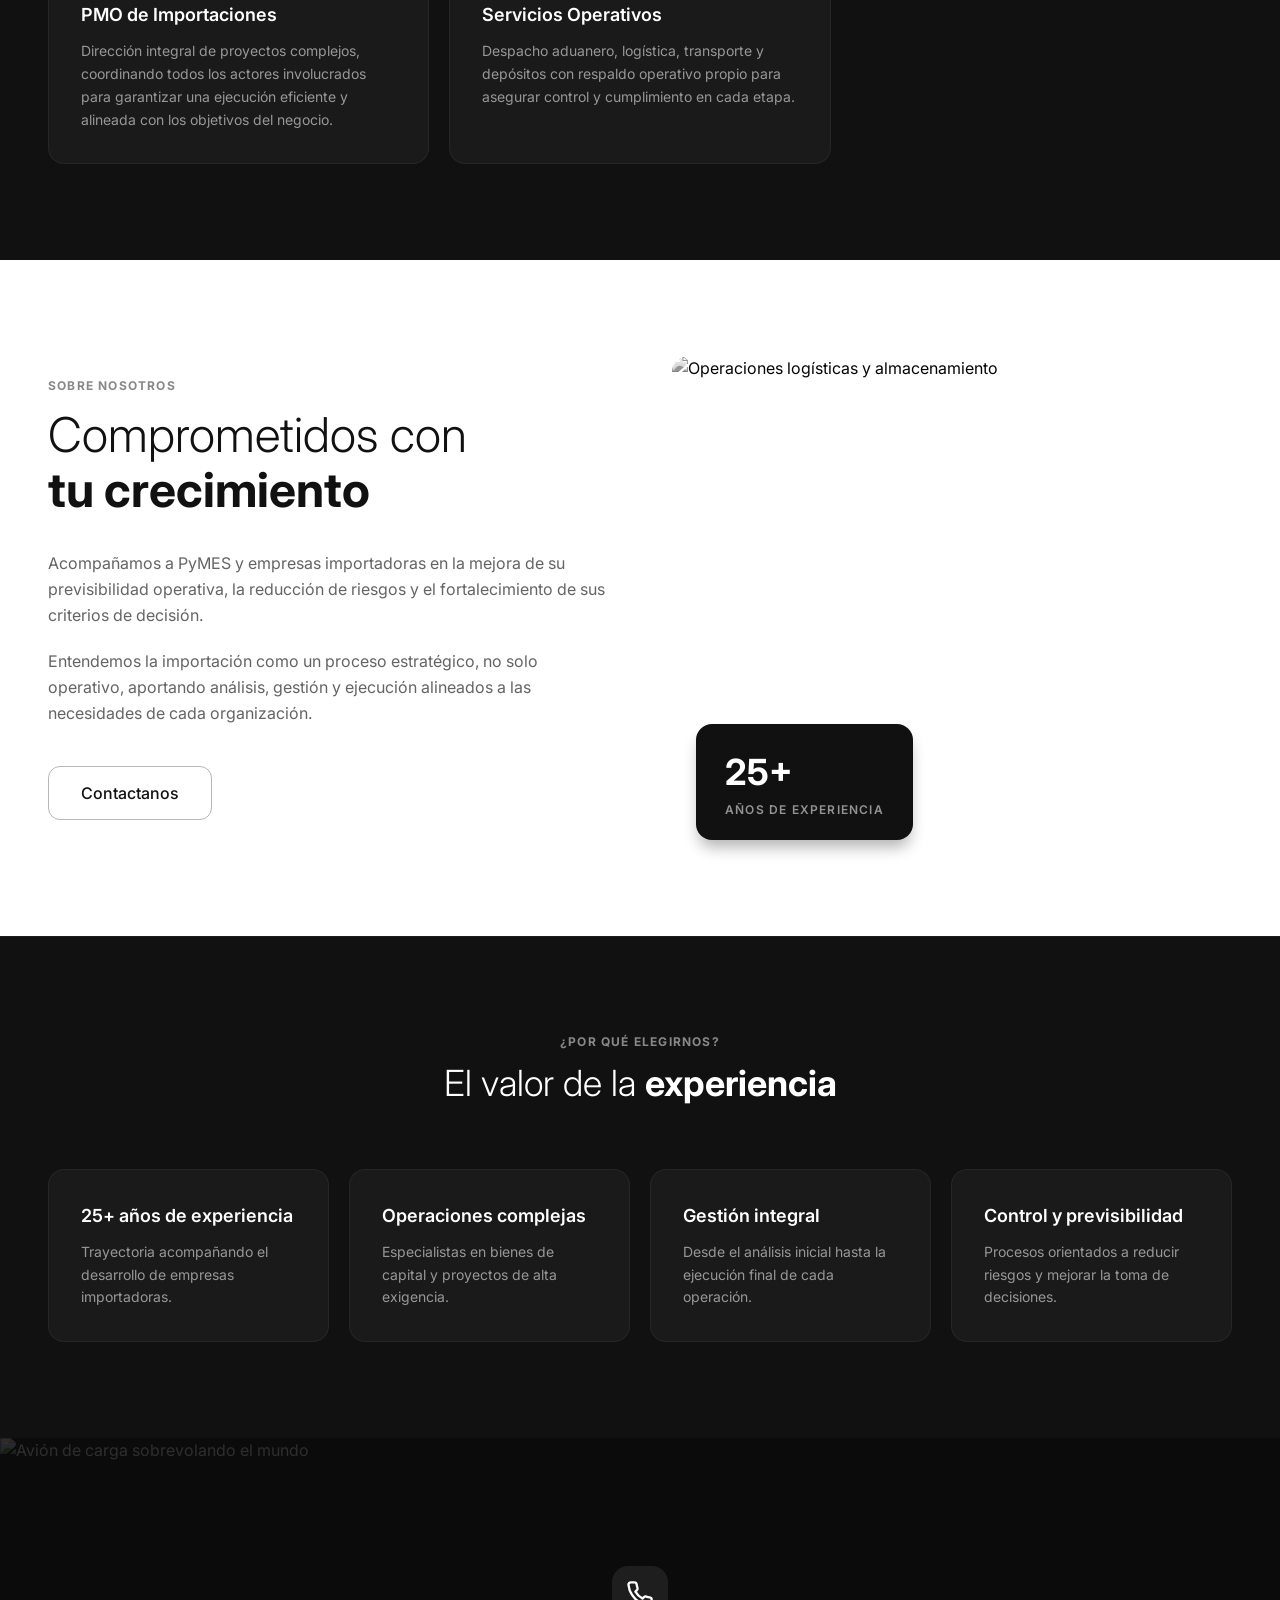
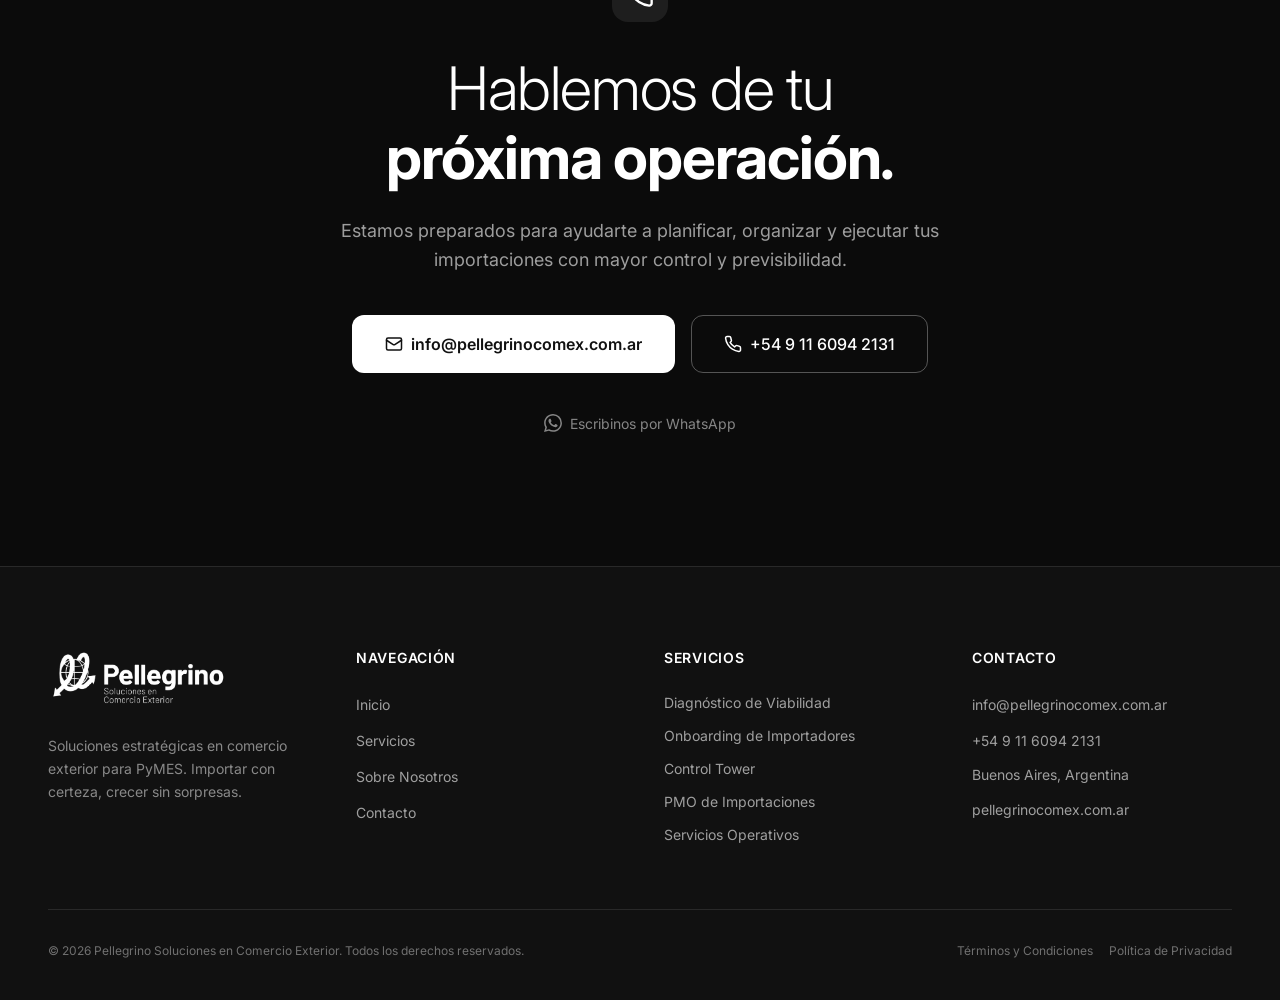
==== commit cbed48ed: "Add files via upload" ====
--- a/index.html
+++ b/index.html
@@ -3,18 +3,57 @@
   <head>
     <meta charset="UTF-8" />
     <meta name="viewport" content="width=device-width, initial-scale=1.0" />
-    <title>Pellegrino — Soluciones en Comercio Exterior</title>
-    <meta name="description" content="25 años acompañando a PyMES en la gestión estratégica de importaciones. Importar con certeza, crecer sin sorpresas." />
+
+    <!-- Favicon -->
+    <link rel="icon" type="image/svg+xml" href="assets/favicon.svg" />
+    <link rel="icon" type="image/png" sizes="48x48" href="assets/favicon-48x48.png" />
+    <link rel="icon" type="image/png" sizes="32x32" href="assets/favicon-32x32.png" />
+    <link rel="icon" type="image/x-icon" href="assets/favicon.ico" />
+    <link rel="apple-touch-icon" sizes="180x180" href="assets/apple-touch-icon.png" />
+
+    <!-- SEO -->
+    <title>Pellegrino Comex | Comercio Exterior, Importación y Exportación</title>
+    <meta name="description" content="Pellegrino Comex brinda soluciones integrales en comercio exterior, importación, exportación, logística internacional y asesoramiento para empresas que operan en mercados globales." />
+    <meta name="keywords" content="comercio exterior, importación, exportación, logística internacional, aduana, comercio internacional, asesoramiento aduanero, operaciones internacionales" />
     <meta name="robots" content="index, follow" />
-    <meta property="og:title" content="Pellegrino — Soluciones en Comercio Exterior" />
-    <meta property="og:description" content="25 años acompañando a PyMES en la gestión estratégica de importaciones." />
+
+    <!-- Canonical -->
+    <link rel="canonical" href="https://pellegrinocomex.com.ar" />
+
+    <!-- Open Graph -->
+    <meta property="og:title" content="Pellegrino Comex" />
+    <meta property="og:description" content="Soluciones integrales en comercio exterior, importación y exportación." />
     <meta property="og:type" content="website" />
-    <meta property="og:image" content="assets/opengraph.jpg" />
+    <meta property="og:url" content="https://pellegrinocomex.com.ar" />
+    <meta property="og:image" content="https://pellegrinocomex.com.ar/og-image.jpg" />
+
+    <!-- Twitter Card -->
     <meta name="twitter:card" content="summary_large_image" />
-    <meta name="twitter:title" content="Pellegrino — Soluciones en Comercio Exterior" />
-    <meta name="twitter:description" content="25 años acompañando a PyMES en la gestión estratégica de importaciones." />
-    <meta name="twitter:image" content="assets/opengraph.jpg" />
-    <link rel="icon" type="image/svg+xml" href="assets/favicon.svg" />
+    <meta name="twitter:title" content="Pellegrino Comex" />
+    <meta name="twitter:description" content="Soluciones integrales en comercio exterior." />
+    <meta name="twitter:image" content="https://pellegrinocomex.com.ar/og-image.jpg" />
+
+    <!-- Schema.org JSON-LD -->
+    <script type="application/ld+json">
+    {
+      "@context": "https://schema.org",
+      "@type": "Organization",
+      "name": "Pellegrino Comex",
+      "url": "https://pellegrinocomex.com.ar",
+      "logo": "https://pellegrinocomex.com.ar/logo.png",
+      "email": "info@pellegrinocomex.com.ar",
+      "telephone": "+5491160942131",
+      "contactPoint": {
+        "@type": "ContactPoint",
+        "telephone": "+5491160942131",
+        "contactType": "customer service",
+        "availableLanguage": "Spanish"
+      },
+      "sameAs": [
+        "https://wa.me/5491160942131"
+      ]
+    }
+    </script>
     <link rel="preconnect" href="https://fonts.googleapis.com" />
     <link rel="preconnect" href="https://fonts.gstatic.com" crossorigin />
     <link href="https://fonts.googleapis.com/css2?family=Inter:wght@300;400;500;600;700;800&display=swap" rel="stylesheet" />
@@ -260,7 +299,7 @@
         <div class="footer__grid">
           <div class="footer__brand">
             <div class="footer__logo">
-              <img src="assets/logo-transparent.png" alt="Pellegrino — Soluciones en Comercio Exterior" class="logo logo--transparent" />
+              <img src="assets/logo-white.png" alt="Pellegrino — Soluciones en Comercio Exterior" class="logo logo--white" />
             </div>
             <p class="footer__tagline">
               Soluciones estratégicas en comercio exterior para PyMES. Importar con certeza, crecer sin sorpresas.
--- a/style.css
+++ b/style.css
@@ -821,10 +821,16 @@
 }
 
 .logo--transparent {
-  height: 7rem;
+  height: 4rem;
   width: auto;
   object-fit: contain;
   filter: brightness(0) invert(1);
+}
+
+.logo--white {
+  height: 4rem;
+  width: auto;
+  object-fit: contain;
 }
 
 .footer__logo {
